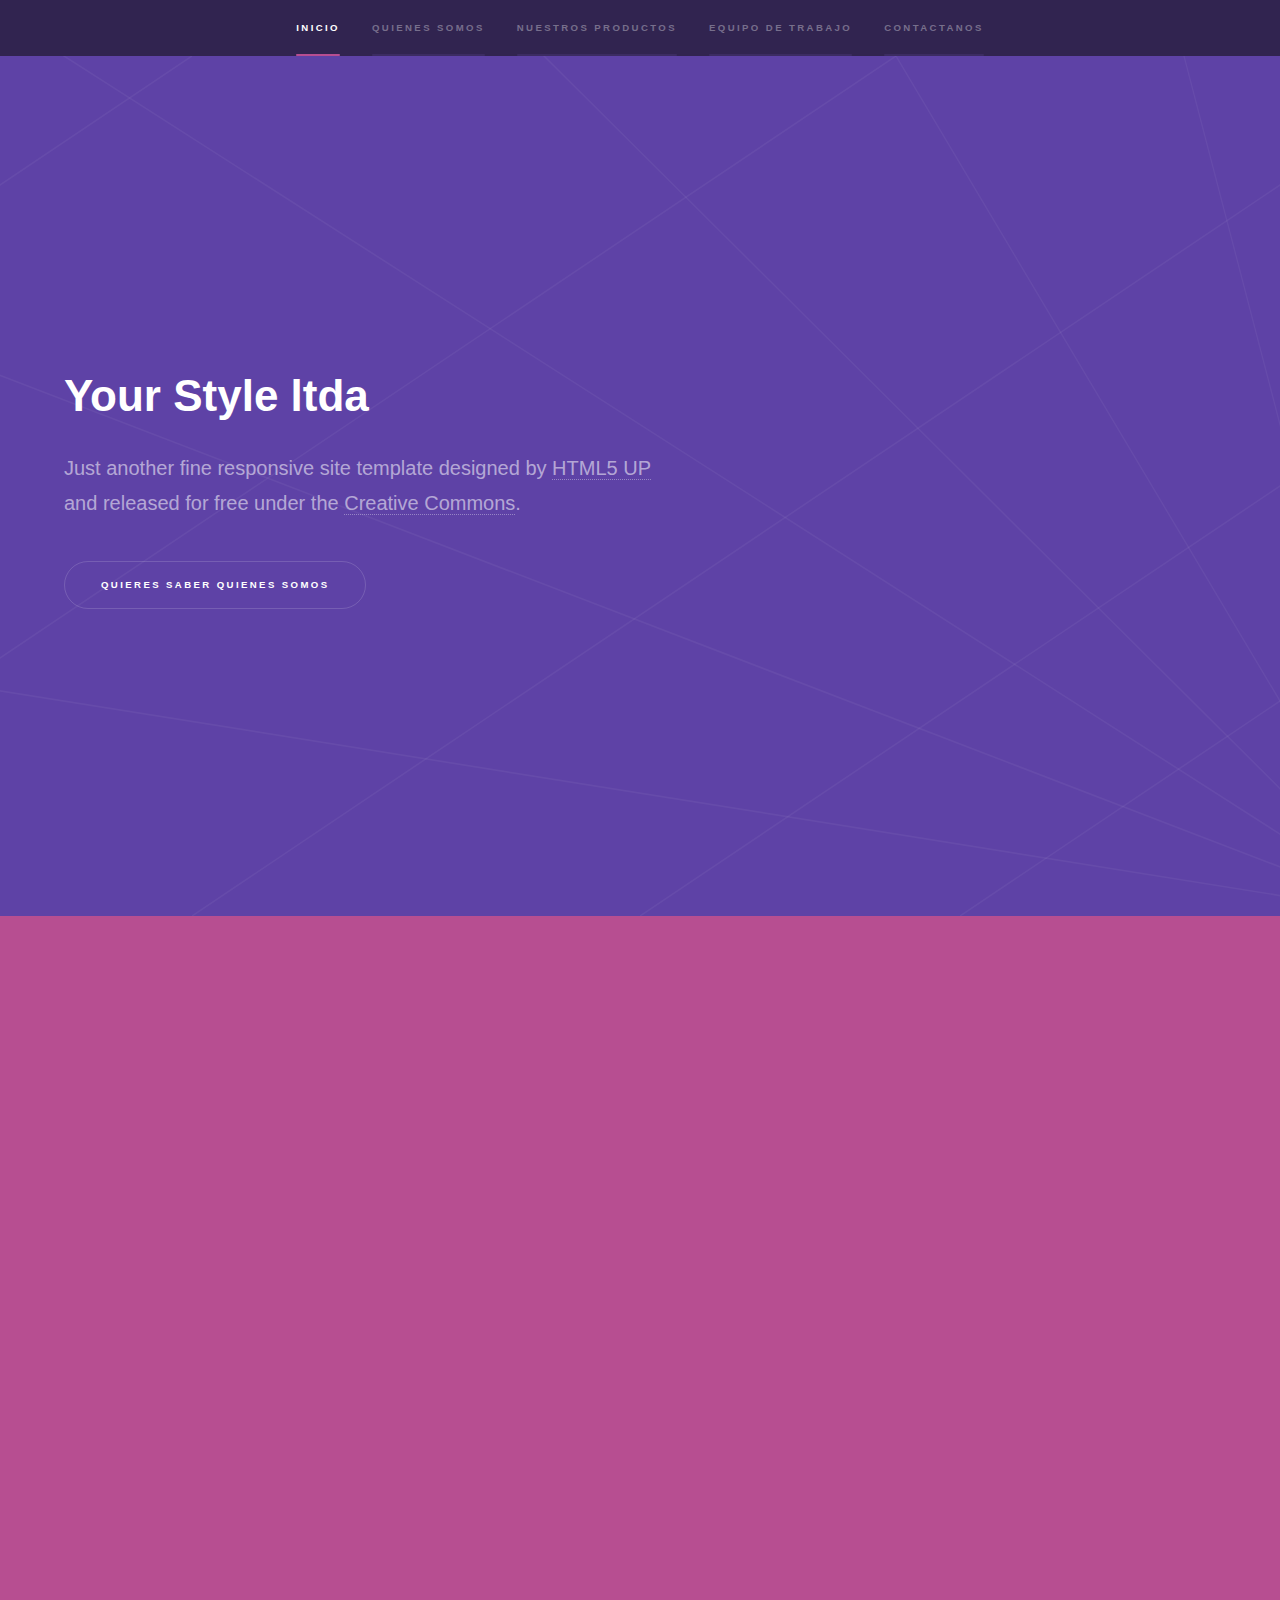
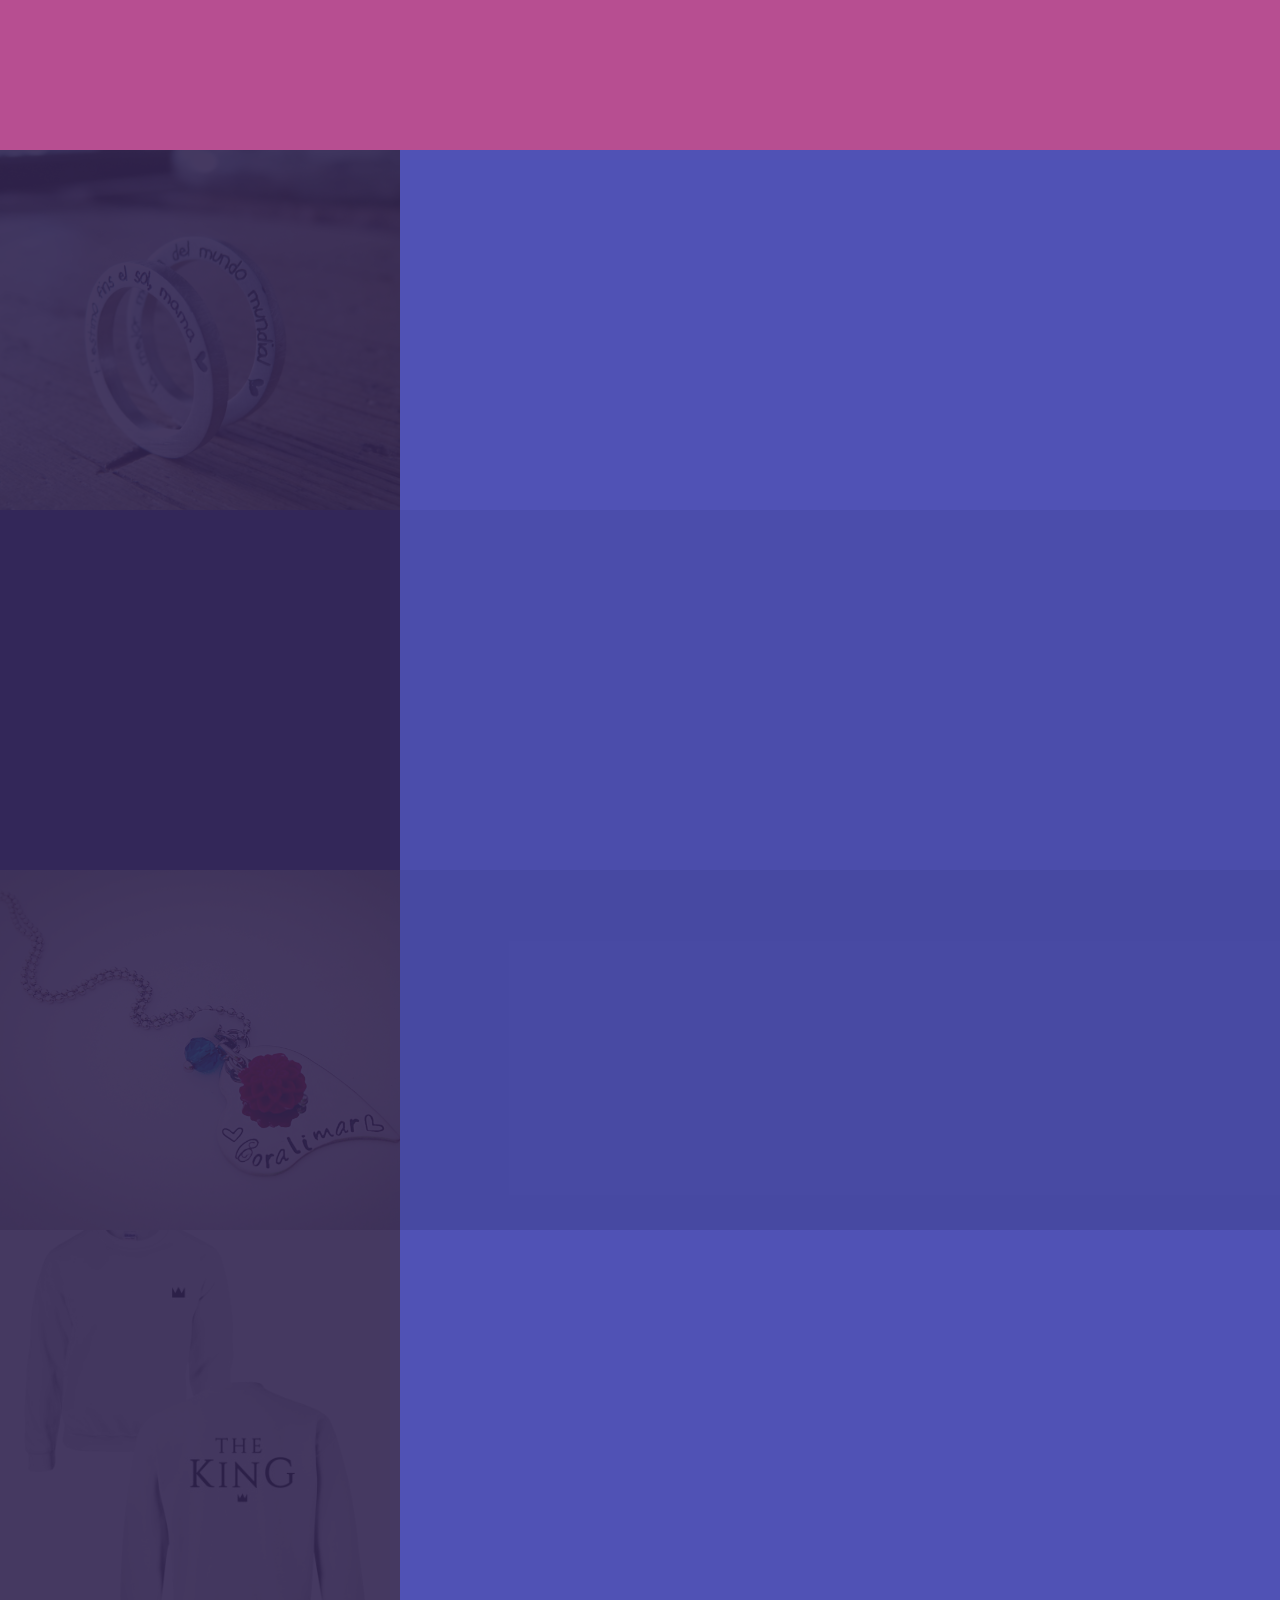
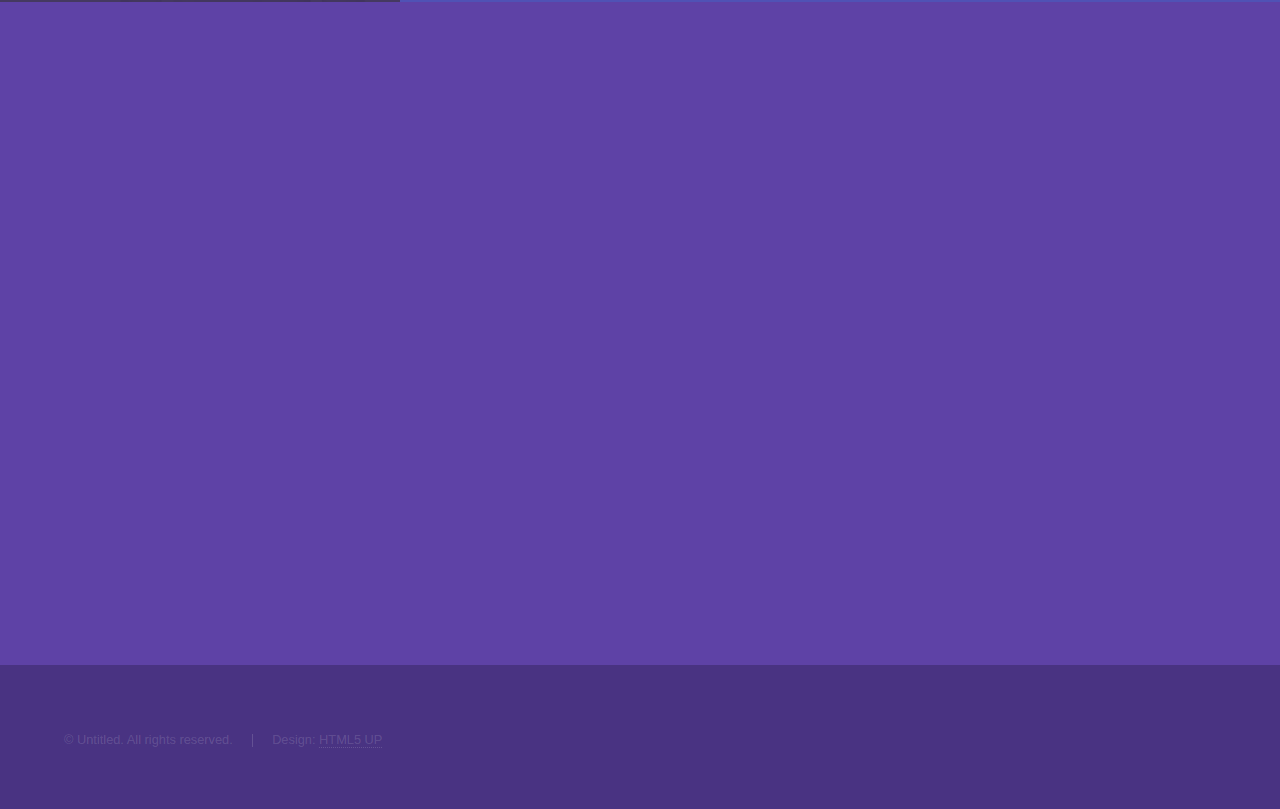
==== inicio.html @ 61d9deb6 "inicio felipe se creo un inicio diferente, para hacer pruebas de la pagina" ====
<!DOCTYPE HTML>
<html>
	<head>
		<title>Your Style ltda</title>
		<meta charset="utf-8" />
		<meta name="viewport" content="width=device-width, initial-scale=1, user-scalable=no" />
		<link rel="stylesheet" href="assets/css/main.css" />
		<link rel="stylesheet" href="assets/css/style.css" />
		<noscript><link rel="stylesheet" href="assets/css/noscript.css" /></noscript>
		
	</head>
	<body class="is-preload">

		<!-- Sidebar -->
			<section id="sidebar">
				<div class="inner">
					<nav>
						<ul>
							<li><a href="#intro">Inicio</a></li>
							<li><a href="#quienesSomos">Quienes Somos</a></li>
							<li><a href="#nuestrosProductos">Nuestros Productos</a></li>
							<li><a href="#three">Equipo de Trabajo</a></li>
							<li><a href="#four">Contactanos</a></li>
						</ul>
					</nav>
				</div>
			</section>

		<!-- Wrapper -->
			<div id="wrapper">

				<!-- Intro -->
					<section id="intro" class="wrapper style1 fullscreen fade-up">
						<div class="inner">
							<h1>Your Style ltda</h1>
							<p>Just another fine responsive site template designed by <a href="http://html5up.net">HTML5 UP</a><br />
							and released for free under the <a href="http://html5up.net/license">Creative Commons</a>.</p>
							<ul class="actions">
								<li><a href="#quienesSomos" class="button scrolly">Quieres Saber Quienes Somos</a></li>
							</ul>
						</div>
					</section>

				<!-- quienes somos -->
					<section id="quienesSomos" class="wrapper style3 fade-up">
						<div class="inner azul">
							<h2 class="titulo">Quienes Somos</h2>
							<p>Somos una empresa colombiana, que se encarga de personalizar todo tipo de accesorios y prendas, que permitan satisfacer las necesidades de cada uno de nuestros clientes, de tal forma que podamos brindar alegria a traves de nuestras mejoras, ayudando a cada uno de nuestros clientes, asesorandolos de tal forma que puedan hacer realidad cada idea que tengan, con respecto a la personalización de sus accesorios.</p>
							<div class="cuadro">
								<section>
									<span class="icon major fa-ravelry"></span>
									<h3 class="titulo">Nuestro Objetivo</h3>
									<p>Como objetivo, en Your Style queremos complacer el gusto de los clientes con accesorios y prendas innovadoras de buena calidad,  que satisfagan las expectativas y que ello contribuya al diseño del desarrollo y producción de un plan estratégico de la empresa.</p>
								</section>
							</div>

							<div class="features">
								<section>
									<span class="icon major fa-hand-paper-o"></span>
									<h3 class="titulo">Nos Comprometemos</h3>
									<ul style="font-size: 14px">
										<li>Innovar cada accesorio y prenda teniendo en cuenta la opinión y el gusto de cada uno de los clientes</li>
										<li>Satisfacer a los clientes con los elementos que se utilizaran en la elaboración de cada accesorio y prenda en los cuales se tendrá en cuenta su estilo, material.</li>
									</ul>
								</section>
								<section>
									<span class="icon major fa-eye"></span>
									<h3 class="titulo">Nuestra Visión</h3>
									<ul style="font-size: 14px">
										<li>Expandirnos y aumentar las ventas por medio de internet a todas partes del mundo y lograr ser reconocidos</li>
										<li>Seguir aprendiendo nuevas formas de llevar a cabo nuestra misión, para de esta manera poder satisfacer cada gusto y necesidad que tengan nuestros clientes.</li>
									</ul>
								</section>
							</div>
							<a href="#nuestrosProductos" class=" boton scrolly"><span class="text-boton">Nuestros Productos</span></a>
						</div>
					</section>

				<!-- nuestros productos -->
					<section id="nuestrosProductos" class="wrapper style2 spotlights">
						<section>
							<a href="#" class="image"><img src="images/anillo.jpg" alt="" data-position="center center" /></a>
							<div class="content">
								<div class="inner">
									<h2>Anillos</h2>
									<p>La empresa personalizara anillos en acero los cuales llevaran grabado lo que el cliente desee como: (fechas, nombres, iniciales y frases) tendrán un precio cómodo para los clientes.</p>
									<ul class="actions">
										<a href="#venderProductos" class="boton" rel="modal:open"><span class="text-boton">Comprar</span></a>
									</ul>
								</div>
							</div>
						</section>
						<section>
							<a href="#" class="image"><img src="images/pulsera.jpg" alt="" data-position="top center" /></a>
							<div class="content">
								<div class="inner">
									<h2>Pulseras</h2>
									<p>La empresa se encargara de elaborar y personalizar pulseras con materiales artesanales o hechos con hilos, fibras textiles, metales, silicona y de gomas.</p>
									<a href="#" class="boton"><span class="text-boton">Comprar</span></a>
								</div>
							</div>
						</section>
						<section>
							<a href="#" class="image"><img src="images/collar.jpg" alt="" data-position="25% 25%" /></a>
							<div class="content">
								<div class="inner">
									<h2>Collares</h2>
									<p>Se ofrecerá collares tipo artesanal hechos con hilos, argollas, broches, piedras, perlas y detalles metálicos. Cada uno de estos será personalizado y elaborado con  los materiales y diseños los cuales serán escogidos por nuestro cliente.</p>
									<a href="#" class="boton"><span class="text-boton">Comprar</span></a>
								</div>
							</div>
						</section>
						<section>
							<a href="#" class="image"><img src="images/camisas.jpg" alt="" data-position="25% 25%" /></a>
							<div class="content">
								<div class="inner">
									<h2>Camisas y Gorras</h2>
									<p>Camisas y gorras estampadas de todo tipo, el precio variará según la complejidad del estampado que se requiera y el tipo de tela escogido por el cliente, también llevaran detalles como lentejuelas, piedrillas, tela de terciopelo, plumas, esto dará un aspecto de alto relieve pero cada uno de estos detalles serán escogidos por los clientes teniendo en cuenta sus gustos y exigencias.</p>
									<a href="#" class="boton"><span class="text-boton">Comprar</span></a>
								</div>
							</div>
						</section>
					</section>

				<!-- cuatro -->
					<section id="four" class="wrapper style1 fade-up">
						<div class="inner">
							<h2>Get in touch</h2>
							<p>Phasellus convallis elit id ullamcorper pulvinar. Duis aliquam turpis mauris, eu ultricies erat malesuada quis. Aliquam dapibus, lacus eget hendrerit bibendum, urna est aliquam sem, sit amet imperdiet est velit quis lorem.</p>
							<div class="split style1">
								<section>
									<form method="post" action="#">
										<div class="fields">
											<div class="field half">
												<label for="name">Name</label>
												<input type="text" name="name" id="name" />
											</div>
											<div class="field half">
												<label for="email">Email</label>
												<input type="text" name="email" id="email" />
											</div>
											<div class="field">
												<label for="message">Message</label>
												<textarea name="message" id="message" rows="5"></textarea>
											</div>
										</div>
										<ul class="actions">
											<li><a href="" class="button submit">Send Message</a></li>
										</ul>
									</form>
								</section>
								<section>
									<ul class="contact">
										<li>
											<h3>Address</h3>
											<span>12345 Somewhere Road #654<br />
											Nashville, TN 00000-0000<br />
											USA</span>
										</li>
										<li>
											<h3>Email</h3>
											<a href="#">user@untitled.tld</a>
										</li>
										<li>
											<h3>Phone</h3>
											<span>(000) 000-0000</span>
										</li>
										<li>
											<h3>Social</h3>
											<ul class="icons">
												<li><a href="#" class="fa-twitter"><span class="label">Twitter</span></a></li>
												<li><a href="#" class="fa-facebook"><span class="label">Facebook</span></a></li>
												<li><a href="#" class="fa-github"><span class="label">GitHub</span></a></li>
												<li><a href="#" class="fa-instagram"><span class="label">Instagram</span></a></li>
												<li><a href="#" class="fa-linkedin"><span class="label">LinkedIn</span></a></li>
											</ul>
										</li>
									</ul>
								</section>
							</div>
						</div>
					</section>

			</div>

		<!-- Footer -->
			<footer id="footer" class="wrapper style1-alt">
				<div class="inner">
					<ul class="menu">
						<li>&copy; Untitled. All rights reserved.</li><li>Design: <a href="http://html5up.net">HTML5 UP</a></li>
					</ul>
				</div>
			</footer>

		<!-- Scripts -->
			<script src="assets/js/jquery.min.js"></script>
			<script src="assets/js/jquery.scrollex.min.js"></script>
			<script src="assets/js/jquery.scrolly.min.js"></script>
			<script src="assets/js/browser.min.js"></script>
			<script src="assets/js/breakpoints.min.js"></script>
			<script src="assets/js/util.js"></script>
			<script src="assets/js/main.js"></script>

	</body>
</html>
---- assets/css/main.css ----
@import url(font-awesome.min.css);

/*
	Hyperspace by HTML5 UP
	html5up.net | @ajlkn
	Free for personal and commercial use under the CCA 3.0 license (html5up.net/license)
*/

html, body, div, span, applet, object,
iframe, h1, h2, h3, h4, h5, h6, p, blockquote,
pre, a, abbr, acronym, address, big, cite,
code, del, dfn, em, img, ins, kbd, q, s, samp,
small, strike, strong, sub, sup, tt, var, b,
u, i, center, dl, dt, dd, ol, ul, li, fieldset,
form, label, legend, table, caption, tbody,
tfoot, thead, tr, th, td, article, aside,
canvas, details, embed, figure, figcaption,
footer, header, hgroup, menu, nav, output, ruby,
section, summary, time, mark, audio, video {
	margin: 0;
	padding: 0;
	border: 0;
	font-size: 100%;
	font: inherit;
	vertical-align: baseline;}

article, aside, details, figcaption, figure,
footer, header, hgroup, menu, nav, section {
	display: block;}

body {
	line-height: 1;
}

ol, ul {
	list-style: none;
}

blockquote, q {
	quotes: none;
}

	blockquote:before, blockquote:after, q:before, q:after {
		content: '';
		content: none;
	}

table {
	border-collapse: collapse;
	border-spacing: 0;
}

body {
	-webkit-text-size-adjust: none;
}

mark {
	background-color: transparent;
	color: inherit;
}

input::-moz-focus-inner {
	border: 0;
	padding: 0;
}

input, select, textarea {
	-moz-appearance: none;
	-webkit-appearance: none;
	-ms-appearance: none;
	appearance: none;
}

/* Basic */

	@-ms-viewport {
		width: device-width;
	}

	body {
		-ms-overflow-style: scrollbar;
	}

	@media screen and (max-width: 480px) {

		html, body {
			min-width: 320px;
		}

	}

	html {
		box-sizing: border-box;
	}

	*, *:before, *:after {
		box-sizing: inherit;
	}

	body {
		background: #312450;
	}

		body.is-preload *, body.is-preload *:before, body.is-preload *:after {
			-moz-animation: none !important;
			-webkit-animation: none !important;
			-ms-animation: none !important;
			animation: none !important;
			-moz-transition: none !important;
			-webkit-transition: none !important;
			-ms-transition: none !important;
			transition: none !important;
		}

/* Type */

	body, input, select, textarea {
		color: rgba(255, 255, 255, 0.55);
		font-family: Arial, Helvetica, sans-serif;
		font-size: 16.5pt;
		font-weight: normal;
		line-height: 1.75;
	}

		@media screen and (max-width: 1680px) {

			body, input, select, textarea {
				font-size: 13pt;
			}

		}

		@media screen and (max-width: 1280px) {

			body, input, select, textarea {
				font-size: 12pt;
			}

		}

		@media screen and (max-width: 360px) {

			body, input, select, textarea {
				font-size: 11pt;
			}

		}

	a {
		-moz-transition: color 0.2s ease, border-bottom-color 0.2s ease;
		-webkit-transition: color 0.2s ease, border-bottom-color 0.2s ease;
		-ms-transition: color 0.2s ease, border-bottom-color 0.2s ease;
		transition: color 0.2s ease, border-bottom-color 0.2s ease;
		border-bottom: dotted 1px rgba(255, 255, 255, 0.35);
		color: inherit;
		text-decoration: none;
	}

		a:hover {
			border-bottom-color: transparent;
			color: #ffffff;
		}

	strong, b {
		color: #ffffff;
		font-weight: bold;
	}

	em, i {
		font-style: italic;
	}

	p {
		margin: 0 0 2em 0;
	}

	h1, h2, h3, h4, h5, h6 {
		color: #ffffff;
		font-weight: bold;
		line-height: 1.5;
		margin: 0 0 0.5em 0;
	}

		h1 a, h2 a, h3 a, h4 a, h5 a, h6 a {
			color: inherit;
			text-decoration: none;
		}

	h1 {
		font-size: 2.75em;
	}

		h1.major {
			margin: 0 0 1.3em 0;
			position: relative;
			padding-bottom: 0.35em;
		}

			h1.major:after {
				background-image: -moz-linear-gradient(to right, #5e42a6, #b74e91);
				background-image: -webkit-linear-gradient(to right, #5e42a6, #b74e91);
				background-image: -ms-linear-gradient(to right, #5e42a6, #b74e91);
				background-image: linear-gradient(to right, #5e42a6, #b74e91);
				-moz-transition: max-width 0.2s ease;
				-webkit-transition: max-width 0.2s ease;
				-ms-transition: max-width 0.2s ease;
				transition: max-width 0.2s ease;
				border-radius: 0.2em;
				bottom: 0;
				content: '';
				height: 0.05em;
				position: absolute;
				right: 0;
				width: 100%;
			}

	h2 {
		font-size: 1.75em;
	}

	h3 {
		font-size: 1.1em;
	}

	h4 {
		font-size: 1em;
	}

	h5 {
		font-size: 0.8em;
	}

	h6 {
		font-size: 0.6em;
	}

	@media screen and (max-width: 736px) {

		h1 {
			font-size: 2em;
		}

		h2 {
			font-size: 1.25em;
		}

		h3 {
			font-size: 1em;
		}

		h4 {
			font-size: 0.8em;
		}

		h5 {
			font-size: 0.6em;
		}

		h6 {
			font-size: 0.6em;
		}

	}

	sub {
		font-size: 0.8em;
		position: relative;
		top: 0.5em;
	}

	sup {
		font-size: 0.8em;
		position: relative;
		top: -0.5em;
	}

	blockquote {
		border-left: solid 4px rgba(255, 255, 255, 0.15);
		font-style: italic;
		margin: 0 0 2em 0;
		padding: 0.5em 0 0.5em 2em;
	}

	code {
		background: rgba(255, 255, 255, 0.05);
		border-radius: 0.25em;
		border: solid 1px rgba(255, 255, 255, 0.15);
		font-family: "Courier New", monospace;
		font-size: 0.9em;
		margin: 0 0.25em;
		padding: 0.25em 0.65em;
	}

	pre {
		-webkit-overflow-scrolling: touch;
		font-family: "Courier New", monospace;
		font-size: 0.9em;
		margin: 0 0 2em 0;
	}

		pre code {
			display: block;
			line-height: 1.75em;
			padding: 1em 1.5em;
			overflow-x: auto;
		}

	hr {
		border: 0;
		border-bottom: solid 1px rgba(255, 255, 255, 0.15);
		margin: 2em 0;
	}

		hr.major {
			margin: 3em 0;
		}

	.align-left {
		text-align: left;
	}

	.align-center {
		text-align: center;
	}

	.align-right {
		text-align: right;
	}

/* Row */

	.row {
		display: flex;
		flex-wrap: wrap;
		box-sizing: border-box;
		align-items: stretch;
	}

		.row > * {
			box-sizing: border-box;
		}

		.row.gtr-uniform > * > :last-child {
			margin-bottom: 0;
		}

		.row.aln-left {
			justify-content: flex-start;
		}

		.row.aln-center {
			justify-content: center;
		}

		.row.aln-right {
			justify-content: flex-end;
		}

		.row.aln-top {
			align-items: flex-start;
		}

		.row.aln-middle {
			align-items: center;
		}

		.row.aln-bottom {
			align-items: flex-end;
		}

		.row > .imp {
			order: -1;
		}

		.row > .col-1 {
			width: 8.3333333333%;
		}

		.row > .off-1 {
			margin-left: 8.3333333333%;
		}

		.row > .col-2 {
			width: 16.6666666667%;
		}

		.row > .off-2 {
			margin-left: 16.6666666667%;
		}

		.row > .col-3 {
			width: 25%;
		}

		.row > .off-3 {
			margin-left: 25%;
		}

		.row > .col-4 {
			width: 33.3333333333%;
		}

		.row > .off-4 {
			margin-left: 33.3333333333%;
		}

		.row > .col-5 {
			width: 41.6666666667%;
		}

		.row > .off-5 {
			margin-left: 41.6666666667%;
		}

		.row > .col-6 {
			width: 50%;
		}

		.row > .off-6 {
			margin-left: 50%;
		}

		.row > .col-7 {
			width: 58.3333333333%;
		}

		.row > .off-7 {
			margin-left: 58.3333333333%;
		}

		.row > .col-8 {
			width: 66.6666666667%;
		}

		.row > .off-8 {
			margin-left: 66.6666666667%;
		}

		.row > .col-9 {
			width: 75%;
		}

		.row > .off-9 {
			margin-left: 75%;
		}

		.row > .col-10 {
			width: 83.3333333333%;
		}

		.row > .off-10 {
			margin-left: 83.3333333333%;
		}

		.row > .col-11 {
			width: 91.6666666667%;
		}

		.row > .off-11 {
			margin-left: 91.6666666667%;
		}

		.row > .col-12 {
			width: 100%;
		}

		.row > .off-12 {
			margin-left: 100%;
		}

		.row.gtr-0 {
			margin-top: 0;
			margin-left: 0em;
		}

			.row.gtr-0 > * {
				padding: 0 0 0 0em;
			}

			.row.gtr-0.gtr-uniform {
				margin-top: 0em;
			}

				.row.gtr-0.gtr-uniform > * {
					padding-top: 0em;
				}

		.row.gtr-25 {
			margin-top: 0;
			margin-left: -0.375em;
		}

			.row.gtr-25 > * {
				padding: 0 0 0 0.375em;
			}

			.row.gtr-25.gtr-uniform {
				margin-top: -0.375em;
			}

				.row.gtr-25.gtr-uniform > * {
					padding-top: 0.375em;
				}

		.row.gtr-50 {
			margin-top: 0;
			margin-left: -0.75em;
		}

			.row.gtr-50 > * {
				padding: 0 0 0 0.75em;
			}

			.row.gtr-50.gtr-uniform {
				margin-top: -0.75em;
			}

				.row.gtr-50.gtr-uniform > * {
					padding-top: 0.75em;
				}

		.row {
			margin-top: 0;
			margin-left: -1.5em;
		}

			.row > * {
				padding: 0 0 0 1.5em;
			}

			.row.gtr-uniform {
				margin-top: -1.5em;
			}

				.row.gtr-uniform > * {
					padding-top: 1.5em;
				}

		.row.gtr-150 {
			margin-top: 0;
			margin-left: -2.25em;
		}

			.row.gtr-150 > * {
				padding: 0 0 0 2.25em;
			}

			.row.gtr-150.gtr-uniform {
				margin-top: -2.25em;
			}

				.row.gtr-150.gtr-uniform > * {
					padding-top: 2.25em;
				}

		.row.gtr-200 {
			margin-top: 0;
			margin-left: -3em;
		}

			.row.gtr-200 > * {
				padding: 0 0 0 3em;
			}

			.row.gtr-200.gtr-uniform {
				margin-top: -3em;
			}

				.row.gtr-200.gtr-uniform > * {
					padding-top: 3em;
				}

		@media screen and (max-width: 1680px) {

			.row {
				display: flex;
				flex-wrap: wrap;
				box-sizing: border-box;
				align-items: stretch;
			}

				.row > * {
					box-sizing: border-box;
				}

				.row.gtr-uniform > * > :last-child {
					margin-bottom: 0;
				}

				.row.aln-left {
					justify-content: flex-start;
				}

				.row.aln-center {
					justify-content: center;
				}

				.row.aln-right {
					justify-content: flex-end;
				}

				.row.aln-top {
					align-items: flex-start;
				}

				.row.aln-middle {
					align-items: center;
				}

				.row.aln-bottom {
					align-items: flex-end;
				}

				.row > .imp-xlarge {
					order: -1;
				}

				.row > .col-1-xlarge {
					width: 8.3333333333%;
				}

				.row > .off-1-xlarge {
					margin-left: 8.3333333333%;
				}

				.row > .col-2-xlarge {
					width: 16.6666666667%;
				}

				.row > .off-2-xlarge {
					margin-left: 16.6666666667%;
				}

				.row > .col-3-xlarge {
					width: 25%;
				}

				.row > .off-3-xlarge {
					margin-left: 25%;
				}

				.row > .col-4-xlarge {
					width: 33.3333333333%;
				}

				.row > .off-4-xlarge {
					margin-left: 33.3333333333%;
				}

				.row > .col-5-xlarge {
					width: 41.6666666667%;
				}

				.row > .off-5-xlarge {
					margin-left: 41.6666666667%;
				}

				.row > .col-6-xlarge {
					width: 50%;
				}

				.row > .off-6-xlarge {
					margin-left: 50%;
				}

				.row > .col-7-xlarge {
					width: 58.3333333333%;
				}

				.row > .off-7-xlarge {
					margin-left: 58.3333333333%;
				}

				.row > .col-8-xlarge {
					width: 66.6666666667%;
				}

				.row > .off-8-xlarge {
					margin-left: 66.6666666667%;
				}

				.row > .col-9-xlarge {
					width: 75%;
				}

				.row > .off-9-xlarge {
					margin-left: 75%;
				}

				.row > .col-10-xlarge {
					width: 83.3333333333%;
				}

				.row > .off-10-xlarge {
					margin-left: 83.3333333333%;
				}

				.row > .col-11-xlarge {
					width: 91.6666666667%;
				}

				.row > .off-11-xlarge {
					margin-left: 91.6666666667%;
				}

				.row > .col-12-xlarge {
					width: 100%;
				}

				.row > .off-12-xlarge {
					margin-left: 100%;
				}

				.row.gtr-0 {
					margin-top: 0;
					margin-left: 0em;
				}

					.row.gtr-0 > * {
						padding: 0 0 0 0em;
					}

					.row.gtr-0.gtr-uniform {
						margin-top: 0em;
					}

						.row.gtr-0.gtr-uniform > * {
							padding-top: 0em;
						}

				.row.gtr-25 {
					margin-top: 0;
					margin-left: -0.375em;
				}

					.row.gtr-25 > * {
						padding: 0 0 0 0.375em;
					}

					.row.gtr-25.gtr-uniform {
						margin-top: -0.375em;
					}

						.row.gtr-25.gtr-uniform > * {
							padding-top: 0.375em;
						}

				.row.gtr-50 {
					margin-top: 0;
					margin-left: -0.75em;
				}

					.row.gtr-50 > * {
						padding: 0 0 0 0.75em;
					}

					.row.gtr-50.gtr-uniform {
						margin-top: -0.75em;
					}

						.row.gtr-50.gtr-uniform > * {
							padding-top: 0.75em;
						}

				.row {
					margin-top: 0;
					margin-left: -1.5em;
				}

					.row > * {
						padding: 0 0 0 1.5em;
					}

					.row.gtr-uniform {
						margin-top: -1.5em;
					}

						.row.gtr-uniform > * {
							padding-top: 1.5em;
						}

				.row.gtr-150 {
					margin-top: 0;
					margin-left: -2.25em;
				}

					.row.gtr-150 > * {
						padding: 0 0 0 2.25em;
					}

					.row.gtr-150.gtr-uniform {
						margin-top: -2.25em;
					}

						.row.gtr-150.gtr-uniform > * {
							padding-top: 2.25em;
						}

				.row.gtr-200 {
					margin-top: 0;
					margin-left: -3em;
				}

					.row.gtr-200 > * {
						padding: 0 0 0 3em;
					}

					.row.gtr-200.gtr-uniform {
						margin-top: -3em;
					}

						.row.gtr-200.gtr-uniform > * {
							padding-top: 3em;
						}

		}

		@media screen and (max-width: 1280px) {

			.row {
				display: flex;
				flex-wrap: wrap;
				box-sizing: border-box;
				align-items: stretch;
			}

				.row > * {
					box-sizing: border-box;
				}

				.row.gtr-uniform > * > :last-child {
					margin-bottom: 0;
				}

				.row.aln-left {
					justify-content: flex-start;
				}

				.row.aln-center {
					justify-content: center;
				}

				.row.aln-right {
					justify-content: flex-end;
				}

				.row.aln-top {
					align-items: flex-start;
				}

				.row.aln-middle {
					align-items: center;
				}

				.row.aln-bottom {
					align-items: flex-end;
				}

				.row > .imp-large {
					order: -1;
				}

				.row > .col-1-large {
					width: 8.3333333333%;
				}

				.row > .off-1-large {
					margin-left: 8.3333333333%;
				}

				.row > .col-2-large {
					width: 16.6666666667%;
				}

				.row > .off-2-large {
					margin-left: 16.6666666667%;
				}

				.row > .col-3-large {
					width: 25%;
				}

				.row > .off-3-large {
					margin-left: 25%;
				}

				.row > .col-4-large {
					width: 33.3333333333%;
				}

				.row > .off-4-large {
					margin-left: 33.3333333333%;
				}

				.row > .col-5-large {
					width: 41.6666666667%;
				}

				.row > .off-5-large {
					margin-left: 41.6666666667%;
				}

				.row > .col-6-large {
					width: 50%;
				}

				.row > .off-6-large {
					margin-left: 50%;
				}

				.row > .col-7-large {
					width: 58.3333333333%;
				}

				.row > .off-7-large {
					margin-left: 58.3333333333%;
				}

				.row > .col-8-large {
					width: 66.6666666667%;
				}

				.row > .off-8-large {
					margin-left: 66.6666666667%;
				}

				.row > .col-9-large {
					width: 75%;
				}

				.row > .off-9-large {
					margin-left: 75%;
				}

				.row > .col-10-large {
					width: 83.3333333333%;
				}

				.row > .off-10-large {
					margin-left: 83.3333333333%;
				}

				.row > .col-11-large {
					width: 91.6666666667%;
				}

				.row > .off-11-large {
					margin-left: 91.6666666667%;
				}

				.row > .col-12-large {
					width: 100%;
				}

				.row > .off-12-large {
					margin-left: 100%;
				}

				.row.gtr-0 {
					margin-top: 0;
					margin-left: 0em;
				}

					.row.gtr-0 > * {
						padding: 0 0 0 0em;
					}

					.row.gtr-0.gtr-uniform {
						margin-top: 0em;
					}

						.row.gtr-0.gtr-uniform > * {
							padding-top: 0em;
						}

				.row.gtr-25 {
					margin-top: 0;
					margin-left: -0.375em;
				}

					.row.gtr-25 > * {
						padding: 0 0 0 0.375em;
					}

					.row.gtr-25.gtr-uniform {
						margin-top: -0.375em;
					}

						.row.gtr-25.gtr-uniform > * {
							padding-top: 0.375em;
						}

				.row.gtr-50 {
					margin-top: 0;
					margin-left: -0.75em;
				}

					.row.gtr-50 > * {
						padding: 0 0 0 0.75em;
					}

					.row.gtr-50.gtr-uniform {
						margin-top: -0.75em;
					}

						.row.gtr-50.gtr-uniform > * {
							padding-top: 0.75em;
						}

				.row {
					margin-top: 0;
					margin-left: -1.5em;
				}

					.row > * {
						padding: 0 0 0 1.5em;
					}

					.row.gtr-uniform {
						margin-top: -1.5em;
					}

						.row.gtr-uniform > * {
							padding-top: 1.5em;
						}

				.row.gtr-150 {
					margin-top: 0;
					margin-left: -2.25em;
				}

					.row.gtr-150 > * {
						padding: 0 0 0 2.25em;
					}

					.row.gtr-150.gtr-uniform {
						margin-top: -2.25em;
					}

						.row.gtr-150.gtr-uniform > * {
							padding-top: 2.25em;
						}

				.row.gtr-200 {
					margin-top: 0;
					margin-left: -3em;
				}

					.row.gtr-200 > * {
						padding: 0 0 0 3em;
					}

					.row.gtr-200.gtr-uniform {
						margin-top: -3em;
					}

						.row.gtr-200.gtr-uniform > * {
							padding-top: 3em;
						}

		}

		@media screen and (max-width: 980px) {

			.row {
				display: flex;
				flex-wrap: wrap;
				box-sizing: border-box;
				align-items: stretch;
			}

				.row > * {
					box-sizing: border-box;
				}

				.row.gtr-uniform > * > :last-child {
					margin-bottom: 0;
				}

				.row.aln-left {
					justify-content: flex-start;
				}

				.row.aln-center {
					justify-content: center;
				}

				.row.aln-right {
					justify-content: flex-end;
				}

				.row.aln-top {
					align-items: flex-start;
				}

				.row.aln-middle {
					align-items: center;
				}

				.row.aln-bottom {
					align-items: flex-end;
				}

				.row > .imp-medium {
					order: -1;
				}

				.row > .col-1-medium {
					width: 8.3333333333%;
				}

				.row > .off-1-medium {
					margin-left: 8.3333333333%;
				}

				.row > .col-2-medium {
					width: 16.6666666667%;
				}

				.row > .off-2-medium {
					margin-left: 16.6666666667%;
				}

				.row > .col-3-medium {
					width: 25%;
				}

				.row > .off-3-medium {
					margin-left: 25%;
				}

				.row > .col-4-medium {
					width: 33.3333333333%;
				}

				.row > .off-4-medium {
					margin-left: 33.3333333333%;
				}

				.row > .col-5-medium {
					width: 41.6666666667%;
				}

				.row > .off-5-medium {
					margin-left: 41.6666666667%;
				}

				.row > .col-6-medium {
					width: 50%;
				}

				.row > .off-6-medium {
					margin-left: 50%;
				}

				.row > .col-7-medium {
					width: 58.3333333333%;
				}

				.row > .off-7-medium {
					margin-left: 58.3333333333%;
				}

				.row > .col-8-medium {
					width: 66.6666666667%;
				}

				.row > .off-8-medium {
					margin-left: 66.6666666667%;
				}

				.row > .col-9-medium {
					width: 75%;
				}

				.row > .off-9-medium {
					margin-left: 75%;
				}

				.row > .col-10-medium {
					width: 83.3333333333%;
				}

				.row > .off-10-medium {
					margin-left: 83.3333333333%;
				}

				.row > .col-11-medium {
					width: 91.6666666667%;
				}

				.row > .off-11-medium {
					margin-left: 91.6666666667%;
				}

				.row > .col-12-medium {
					width: 100%;
				}

				.row > .off-12-medium {
					margin-left: 100%;
				}

				.row.gtr-0 {
					margin-top: 0;
					margin-left: 0em;
				}

					.row.gtr-0 > * {
						padding: 0 0 0 0em;
					}

					.row.gtr-0.gtr-uniform {
						margin-top: 0em;
					}

						.row.gtr-0.gtr-uniform > * {
							padding-top: 0em;
						}

				.row.gtr-25 {
					margin-top: 0;
					margin-left: -0.375em;
				}

					.row.gtr-25 > * {
						padding: 0 0 0 0.375em;
					}

					.row.gtr-25.gtr-uniform {
						margin-top: -0.375em;
					}

						.row.gtr-25.gtr-uniform > * {
							padding-top: 0.375em;
						}

				.row.gtr-50 {
					margin-top: 0;
					margin-left: -0.75em;
				}

					.row.gtr-50 > * {
						padding: 0 0 0 0.75em;
					}

					.row.gtr-50.gtr-uniform {
						margin-top: -0.75em;
					}

						.row.gtr-50.gtr-uniform > * {
							padding-top: 0.75em;
						}

				.row {
					margin-top: 0;
					margin-left: -1.5em;
				}

					.row > * {
						padding: 0 0 0 1.5em;
					}

					.row.gtr-uniform {
						margin-top: -1.5em;
					}

						.row.gtr-uniform > * {
							padding-top: 1.5em;
						}

				.row.gtr-150 {
					margin-top: 0;
					margin-left: -2.25em;
				}

					.row.gtr-150 > * {
						padding: 0 0 0 2.25em;
					}

					.row.gtr-150.gtr-uniform {
						margin-top: -2.25em;
					}

						.row.gtr-150.gtr-uniform > * {
							padding-top: 2.25em;
						}

				.row.gtr-200 {
					margin-top: 0;
					margin-left: -3em;
				}

					.row.gtr-200 > * {
						padding: 0 0 0 3em;
					}

					.row.gtr-200.gtr-uniform {
						margin-top: -3em;
					}

						.row.gtr-200.gtr-uniform > * {
							padding-top: 3em;
						}

		}

		@media screen and (max-width: 736px) {

			.row {
				display: flex;
				flex-wrap: wrap;
				box-sizing: border-box;
				align-items: stretch;
			}

				.row > * {
					box-sizing: border-box;
				}

				.row.gtr-uniform > * > :last-child {
					margin-bottom: 0;
				}

				.row.aln-left {
					justify-content: flex-start;
				}

				.row.aln-center {
					justify-content: center;
				}

				.row.aln-right {
					justify-content: flex-end;
				}

				.row.aln-top {
					align-items: flex-start;
				}

				.row.aln-middle {
					align-items: center;
				}

				.row.aln-bottom {
					align-items: flex-end;
				}

				.row > .imp-small {
					order: -1;
				}

				.row > .col-1-small {
					width: 8.3333333333%;
				}

				.row > .off-1-small {
					margin-left: 8.3333333333%;
				}

				.row > .col-2-small {
					width: 16.6666666667%;
				}

				.row > .off-2-small {
					margin-left: 16.6666666667%;
				}

				.row > .col-3-small {
					width: 25%;
				}

				.row > .off-3-small {
					margin-left: 25%;
				}

				.row > .col-4-small {
					width: 33.3333333333%;
				}

				.row > .off-4-small {
					margin-left: 33.3333333333%;
				}

				.row > .col-5-small {
					width: 41.6666666667%;
				}

				.row > .off-5-small {
					margin-left: 41.6666666667%;
				}

				.row > .col-6-small {
					width: 50%;
				}

				.row > .off-6-small {
					margin-left: 50%;
				}

				.row > .col-7-small {
					width: 58.3333333333%;
				}

				.row > .off-7-small {
					margin-left: 58.3333333333%;
				}

				.row > .col-8-small {
					width: 66.6666666667%;
				}

				.row > .off-8-small {
					margin-left: 66.6666666667%;
				}

				.row > .col-9-small {
					width: 75%;
				}

				.row > .off-9-small {
					margin-left: 75%;
				}

				.row > .col-10-small {
					width: 83.3333333333%;
				}

				.row > .off-10-small {
					margin-left: 83.3333333333%;
				}

				.row > .col-11-small {
					width: 91.6666666667%;
				}

				.row > .off-11-small {
					margin-left: 91.6666666667%;
				}

				.row > .col-12-small {
					width: 100%;
				}

				.row > .off-12-small {
					margin-left: 100%;
				}

				.row.gtr-0 {
					margin-top: 0;
					margin-left: 0em;
				}

					.row.gtr-0 > * {
						padding: 0 0 0 0em;
					}

					.row.gtr-0.gtr-uniform {
						margin-top: 0em;
					}

						.row.gtr-0.gtr-uniform > * {
							padding-top: 0em;
						}

				.row.gtr-25 {
					margin-top: 0;
					margin-left: -0.375em;
				}

					.row.gtr-25 > * {
						padding: 0 0 0 0.375em;
					}

					.row.gtr-25.gtr-uniform {
						margin-top: -0.375em;
					}

						.row.gtr-25.gtr-uniform > * {
							padding-top: 0.375em;
						}

				.row.gtr-50 {
					margin-top: 0;
					margin-left: -0.75em;
				}

					.row.gtr-50 > * {
						padding: 0 0 0 0.75em;
					}

					.row.gtr-50.gtr-uniform {
						margin-top: -0.75em;
					}

						.row.gtr-50.gtr-uniform > * {
							padding-top: 0.75em;
						}

				.row {
					margin-top: 0;
					margin-left: -1.5em;
				}

					.row > * {
						padding: 0 0 0 1.5em;
					}

					.row.gtr-uniform {
						margin-top: -1.5em;
					}

						.row.gtr-uniform > * {
							padding-top: 1.5em;
						}

				.row.gtr-150 {
					margin-top: 0;
					margin-left: -2.25em;
				}

					.row.gtr-150 > * {
						padding: 0 0 0 2.25em;
					}

					.row.gtr-150.gtr-uniform {
						margin-top: -2.25em;
					}

						.row.gtr-150.gtr-uniform > * {
							padding-top: 2.25em;
						}

				.row.gtr-200 {
					margin-top: 0;
					margin-left: -3em;
				}

					.row.gtr-200 > * {
						padding: 0 0 0 3em;
					}

					.row.gtr-200.gtr-uniform {
						margin-top: -3em;
					}

						.row.gtr-200.gtr-uniform > * {
							padding-top: 3em;
						}

		}

		@media screen and (max-width: 480px) {

			.row {
				display: flex;
				flex-wrap: wrap;
				box-sizing: border-box;
				align-items: stretch;
			}

				.row > * {
					box-sizing: border-box;
				}

				.row.gtr-uniform > * > :last-child {
					margin-bottom: 0;
				}

				.row.aln-left {
					justify-content: flex-start;
				}

				.row.aln-center {
					justify-content: center;
				}

				.row.aln-right {
					justify-content: flex-end;
				}

				.row.aln-top {
					align-items: flex-start;
				}

				.row.aln-middle {
					align-items: center;
				}

				.row.aln-bottom {
					align-items: flex-end;
				}

				.row > .imp-xsmall {
					order: -1;
				}

				.row > .col-1-xsmall {
					width: 8.3333333333%;
				}

				.row > .off-1-xsmall {
					margin-left: 8.3333333333%;
				}

				.row > .col-2-xsmall {
					width: 16.6666666667%;
				}

				.row > .off-2-xsmall {
					margin-left: 16.6666666667%;
				}

				.row > .col-3-xsmall {
					width: 25%;
				}

				.row > .off-3-xsmall {
					margin-left: 25%;
				}

				.row > .col-4-xsmall {
					width: 33.3333333333%;
				}

				.row > .off-4-xsmall {
					margin-left: 33.3333333333%;
				}

				.row > .col-5-xsmall {
					width: 41.6666666667%;
				}

				.row > .off-5-xsmall {
					margin-left: 41.6666666667%;
				}

				.row > .col-6-xsmall {
					width: 50%;
				}

				.row > .off-6-xsmall {
					margin-left: 50%;
				}

				.row > .col-7-xsmall {
					width: 58.3333333333%;
				}

				.row > .off-7-xsmall {
					margin-left: 58.3333333333%;
				}

				.row > .col-8-xsmall {
					width: 66.6666666667%;
				}

				.row > .off-8-xsmall {
					margin-left: 66.6666666667%;
				}

				.row > .col-9-xsmall {
					width: 75%;
				}

				.row > .off-9-xsmall {
					margin-left: 75%;
				}

				.row > .col-10-xsmall {
					width: 83.3333333333%;
				}

				.row > .off-10-xsmall {
					margin-left: 83.3333333333%;
				}

				.row > .col-11-xsmall {
					width: 91.6666666667%;
				}

				.row > .off-11-xsmall {
					margin-left: 91.6666666667%;
				}

				.row > .col-12-xsmall {
					width: 100%;
				}

				.row > .off-12-xsmall {
					margin-left: 100%;
				}

				.row.gtr-0 {
					margin-top: 0;
					margin-left: 0em;
				}

					.row.gtr-0 > * {
						padding: 0 0 0 0em;
					}

					.row.gtr-0.gtr-uniform {
						margin-top: 0em;
					}

						.row.gtr-0.gtr-uniform > * {
							padding-top: 0em;
						}

				.row.gtr-25 {
					margin-top: 0;
					margin-left: -0.375em;
				}

					.row.gtr-25 > * {
						padding: 0 0 0 0.375em;
					}

					.row.gtr-25.gtr-uniform {
						margin-top: -0.375em;
					}

						.row.gtr-25.gtr-uniform > * {
							padding-top: 0.375em;
						}

				.row.gtr-50 {
					margin-top: 0;
					margin-left: -0.75em;
				}

					.row.gtr-50 > * {
						padding: 0 0 0 0.75em;
					}

					.row.gtr-50.gtr-uniform {
						margin-top: -0.75em;
					}

						.row.gtr-50.gtr-uniform > * {
							padding-top: 0.75em;
						}

				.row {
					margin-top: 0;
					margin-left: -1.5em;
				}

					.row > * {
						padding: 0 0 0 1.5em;
					}

					.row.gtr-uniform {
						margin-top: -1.5em;
					}

						.row.gtr-uniform > * {
							padding-top: 1.5em;
						}

				.row.gtr-150 {
					margin-top: 0;
					margin-left: -2.25em;
				}

					.row.gtr-150 > * {
						padding: 0 0 0 2.25em;
					}

					.row.gtr-150.gtr-uniform {
						margin-top: -2.25em;
					}

						.row.gtr-150.gtr-uniform > * {
							padding-top: 2.25em;
						}

				.row.gtr-200 {
					margin-top: 0;
					margin-left: -3em;
				}

					.row.gtr-200 > * {
						padding: 0 0 0 3em;
					}

					.row.gtr-200.gtr-uniform {
						margin-top: -3em;
					}

						.row.gtr-200.gtr-uniform > * {
							padding-top: 3em;
						}

		}

/* Box */

	.box {
		border-radius: 0.25em;
		border: solid 1px rgba(255, 255, 255, 0.15);
		margin-bottom: 2em;
		padding: 1.5em;
	}

		.box > :last-child,
		.box > :last-child > :last-child,
		.box > :last-child > :last-child > :last-child {
			margin-bottom: 0;
		}

		.box.alt {
			border: 0;
			border-radius: 0;
			padding: 0;
		}

/* Button */

	input[type="submit"],
	input[type="reset"],
	input[type="button"],
	button,
	.button {
		-moz-appearance: none;
		-webkit-appearance: none;
		-ms-appearance: none;
		appearance: none;
		-moz-transition: border-color 0.2s ease;
		-webkit-transition: border-color 0.2s ease;
		-ms-transition: border-color 0.2s ease;
		transition: border-color 0.2s ease;
		background-color: transparent;
		border: solid 1px !important;
		border-color: rgba(255, 255, 255, 0.15) !important;
		border-radius: 3em;
		color: #ffffff !important;
		cursor: pointer;
		display: inline-block;
		font-size: 0.6em;
		font-weight: bold;
		height: calc(4.75em + 2px);
		letter-spacing: 0.25em;
		line-height: 4.75em;
		outline: 0;
		padding: 0 3.75em;
		position: relative;
		text-align: center;
		text-decoration: none;
		text-transform: uppercase;
		white-space: nowrap;
	}

		input[type="submit"]:after,
		input[type="reset"]:after,
		input[type="button"]:after,
		button:after,
		.button:after {
			-moz-transform: scale(0.25);
			-webkit-transform: scale(0.25);
			-ms-transform: scale(0.25);
			transform: scale(0.25);
			pointer-events: none;
			-moz-transition: opacity 0.2s ease, -moz-transform 0.2s ease;
			-webkit-transition: opacity 0.2s ease, -webkit-transform 0.2s ease;
			-ms-transition: opacity 0.2s ease, -ms-transform 0.2s ease;
			transition: opacity 0.2s ease, transform 0.2s ease;
			background: #ffffff;
			border-radius: 3em;
			content: '';
			height: 100%;
			left: 0;
			opacity: 0;
			position: absolute;
			top: 0;
			width: 100%;
		}

		input[type="submit"].icon:before,
		input[type="reset"].icon:before,
		input[type="button"].icon:before,
		button.icon:before,
		.button.icon:before {
			margin-right: 0.75em;
		}

		input[type="submit"].fit,
		input[type="reset"].fit,
		input[type="button"].fit,
		button.fit,
		.button.fit {
			width: 100%;
		}

		input[type="submit"].small,
		input[type="reset"].small,
		input[type="button"].small,
		button.small,
		.button.small {
			font-size: 0.4em;
		}

		input[type="submit"].large,
		input[type="reset"].large,
		input[type="button"].large,
		button.large,
		.button.large {
			font-size: 0.8em;
		}

		input[type="submit"].primary,
		input[type="reset"].primary,
		input[type="button"].primary,
		button.primary,
		.button.primary {
			background-color: #ffffff;
			color: #312450 !important;
		}

			input[type="submit"].primary:after,
			input[type="reset"].primary:after,
			input[type="button"].primary:after,
			button.primary:after,
			.button.primary:after {
				display: none;
			}

		input[type="submit"].disabled, input[type="submit"]:disabled,
		input[type="reset"].disabled,
		input[type="reset"]:disabled,
		input[type="button"].disabled,
		input[type="button"]:disabled,
		button.disabled,
		button:disabled,
		.button.disabled,
		.button:disabled {
			cursor: default;
			opacity: 0.5;
			pointer-events: none;
		}

		input[type="submit"]:hover,
		input[type="reset"]:hover,
		input[type="button"]:hover,
		button:hover,
		.button:hover {
			border-color: rgba(255, 255, 255, 0.55) !important;
		}

			input[type="submit"]:hover:after,
			input[type="reset"]:hover:after,
			input[type="button"]:hover:after,
			button:hover:after,
			.button:hover:after {
				opacity: 0.05;
				-moz-transform: scale(1);
				-webkit-transform: scale(1);
				-ms-transform: scale(1);
				transform: scale(1);
			}

			input[type="submit"]:hover:active,
			input[type="reset"]:hover:active,
			input[type="button"]:hover:active,
			button:hover:active,
			.button:hover:active {
				border-color: #ffffff !important;
			}

				input[type="submit"]:hover:active:after,
				input[type="reset"]:hover:active:after,
				input[type="button"]:hover:active:after,
				button:hover:active:after,
				.button:hover:active:after {
					opacity: 0.1;
				}

/* Features */

	.features {
		display: -moz-flex;
		display: -webkit-flex;
		display: -ms-flex;
		display: flex;
		-moz-flex-wrap: wrap;
		-webkit-flex-wrap: wrap;
		-ms-flex-wrap: wrap;
		flex-wrap: wrap;
		border-radius: 0.25em;
		border: solid 1px rgba(255, 255, 255, 0.15);
		background: rgba(255, 255, 255, 0.05);
		margin: 0 0 2em 0;
	}

		.features section {
			padding: 3.5em 3em 1em 7em ;
			width: 50%;
			border-top: solid 1px rgba(255, 255, 255, 0.15);
			position: relative;
		}

			.features section:nth-child(-n + 2) {
				border-top-width: 0;
			}

			.features section:nth-child(2n) {
				border-left: solid 1px rgba(255, 255, 255, 0.15);
			}

			.features section .icon {
				-moz-transition: opacity 0.5s ease, -moz-transform 0.5s ease;
				-webkit-transition: opacity 0.5s ease, -webkit-transform 0.5s ease;
				-ms-transition: opacity 0.5s ease, -ms-transform 0.5s ease;
				transition: opacity 0.5s ease, transform 0.5s ease;
				-moz-transition-delay: 1s;
				-webkit-transition-delay: 1s;
				-ms-transition-delay: 1s;
				transition-delay: 1s;
				-moz-transform: scale(1);
				-webkit-transform: scale(1);
				-ms-transform: scale(1);
				transform: scale(1);
				position: absolute;
				left: 3em;
				top: 3em;
				opacity: 1;
			}

			.features section:nth-child(1) .icon {
				-moz-transition-delay: 0.15s;
				-webkit-transition-delay: 0.15s;
				-ms-transition-delay: 0.15s;
				transition-delay: 0.15s;
			}

			.features section:nth-child(2) .icon {
				-moz-transition-delay: 0.3s;
				-webkit-transition-delay: 0.3s;
				-ms-transition-delay: 0.3s;
				transition-delay: 0.3s;
			}

			.features section:nth-child(3) .icon {
				-moz-transition-delay: 0.45s;
				-webkit-transition-delay: 0.45s;
				-ms-transition-delay: 0.45s;
				transition-delay: 0.45s;
			}

			.features section:nth-child(4) .icon {
				-moz-transition-delay: 0.6s;
				-webkit-transition-delay: 0.6s;
				-ms-transition-delay: 0.6s;
				transition-delay: 0.6s;
			}

			.features section:nth-child(5) .icon {
				-moz-transition-delay: 0.75s;
				-webkit-transition-delay: 0.75s;
				-ms-transition-delay: 0.75s;
				transition-delay: 0.75s;
			}

			.features section:nth-child(6) .icon {
				-moz-transition-delay: 0.9s;
				-webkit-transition-delay: 0.9s;
				-ms-transition-delay: 0.9s;
				transition-delay: 0.9s;
			}

			.features section:nth-child(7) .icon {
				-moz-transition-delay: 1.05s;
				-webkit-transition-delay: 1.05s;
				-ms-transition-delay: 1.05s;
				transition-delay: 1.05s;
			}

			.features section:nth-child(8) .icon {
				-moz-transition-delay: 1.2s;
				-webkit-transition-delay: 1.2s;
				-ms-transition-delay: 1.2s;
				transition-delay: 1.2s;
			}

			.features section:nth-child(9) .icon {
				-moz-transition-delay: 1.35s;
				-webkit-transition-delay: 1.35s;
				-ms-transition-delay: 1.35s;
				transition-delay: 1.35s;
			}

			.features section:nth-child(10) .icon {
				-moz-transition-delay: 1.5s;
				-webkit-transition-delay: 1.5s;
				-ms-transition-delay: 1.5s;
				transition-delay: 1.5s;
			}

			.features section:nth-child(11) .icon {
				-moz-transition-delay: 1.65s;
				-webkit-transition-delay: 1.65s;
				-ms-transition-delay: 1.65s;
				transition-delay: 1.65s;
			}

			.features section:nth-child(12) .icon {
				-moz-transition-delay: 1.8s;
				-webkit-transition-delay: 1.8s;
				-ms-transition-delay: 1.8s;
				transition-delay: 1.8s;
			}

			.features section:nth-child(13) .icon {
				-moz-transition-delay: 1.95s;
				-webkit-transition-delay: 1.95s;
				-ms-transition-delay: 1.95s;
				transition-delay: 1.95s;
			}

			.features section:nth-child(14) .icon {
				-moz-transition-delay: 2.1s;
				-webkit-transition-delay: 2.1s;
				-ms-transition-delay: 2.1s;
				transition-delay: 2.1s;
			}

			.features section:nth-child(15) .icon {
				-moz-transition-delay: 2.25s;
				-webkit-transition-delay: 2.25s;
				-ms-transition-delay: 2.25s;
				transition-delay: 2.25s;
			}

			.features section:nth-child(16) .icon {
				-moz-transition-delay: 2.4s;
				-webkit-transition-delay: 2.4s;
				-ms-transition-delay: 2.4s;
				transition-delay: 2.4s;
			}

			.features section:nth-child(17) .icon {
				-moz-transition-delay: 2.55s;
				-webkit-transition-delay: 2.55s;
				-ms-transition-delay: 2.55s;
				transition-delay: 2.55s;
			}

			.features section:nth-child(18) .icon {
				-moz-transition-delay: 2.7s;
				-webkit-transition-delay: 2.7s;
				-ms-transition-delay: 2.7s;
				transition-delay: 2.7s;
			}

			.features section:nth-child(19) .icon {
				-moz-transition-delay: 2.85s;
				-webkit-transition-delay: 2.85s;
				-ms-transition-delay: 2.85s;
				transition-delay: 2.85s;
			}

			.features section:nth-child(20) .icon {
				-moz-transition-delay: 3s;
				-webkit-transition-delay: 3s;
				-ms-transition-delay: 3s;
				transition-delay: 3s;
			}

		.features.inactive section .icon {
			-moz-transform: scale(0.5);
			-webkit-transform: scale(0.5);
			-ms-transform: scale(0.5);
			transform: scale(0.5);
			opacity: 0;
		}

		@media screen and (max-width: 980px) {

			.features {
				display: block;
			}

				.features section {
					border-top-width: 1px !important;
					border-left-width: 0 !important;
					width: 100%;
				}

					.features section:first-child {
						border-top-width: 0 !important;
					}

		}

		@media screen and (max-width: 736px) {

			.features section {
				padding: 2.5em 1.5em 0.1em 5.5em ;
			}

				.features section .icon {
					left: 1.5em;
					top: 2em;
				}

		}

		@media screen and (max-width: 480px) {

			.features section {
				padding: 2em 1.5em 0.1em 1.5em ;
			}

				.features section .icon {
					left: 0;
					position: relative;
					top: 0;
				}

		}

/* Form */

	form {
		margin: 0 0 2em 0;
	}

		form > :last-child {
			margin-bottom: 0;
		}

		form > .fields {
			display: -moz-flex;
			display: -webkit-flex;
			display: -ms-flex;
			display: flex;
			-moz-flex-wrap: wrap;
			-webkit-flex-wrap: wrap;
			-ms-flex-wrap: wrap;
			flex-wrap: wrap;
			width: calc(100% + 3em);
			margin: -1.5em 0 2em -1.5em;
		}

			form > .fields > .field {
				-moz-flex-grow: 0;
				-webkit-flex-grow: 0;
				-ms-flex-grow: 0;
				flex-grow: 0;
				-moz-flex-shrink: 0;
				-webkit-flex-shrink: 0;
				-ms-flex-shrink: 0;
				flex-shrink: 0;
				padding: 1.5em 0 0 1.5em;
				width: calc(100% - 1.5em);
			}

				form > .fields > .field.half {
					width: calc(50% - 0.75em);
				}

				form > .fields > .field.third {
					width: calc(100%/3 - 0.5em);
				}

				form > .fields > .field.quarter {
					width: calc(25% - 0.375em);
				}

		@media screen and (max-width: 480px) {

			form > .fields {
				width: calc(100% + 3em);
				margin: -1.5em 0 2em -1.5em;
			}

				form > .fields > .field {
					padding: 1.5em 0 0 1.5em;
					width: calc(100% - 1.5em);
				}

					form > .fields > .field.half {
						width: calc(100% - 1.5em);
					}

					form > .fields > .field.third {
						width: calc(100% - 1.5em);
					}

					form > .fields > .field.quarter {
						width: calc(100% - 1.5em);
					}

		}

	label {
		color: #ffffff;
		font-weight: bold;
		line-height: 1.5;
		margin: 0 0 0.7em 0;
		display: block;
		font-size: 1.1em;
	}

	input[type="text"],
	input[type="password"],
	input[type="email"],
	input[type="tel"],
	select,
	textarea {
		-moz-appearance: none;
		-webkit-appearance: none;
		-ms-appearance: none;
		appearance: none;
		background: rgba(255, 255, 255, 0.05);
		border-radius: 0.25em;
		border: none;
		border: solid 1px rgba(255, 255, 255, 0.15);
		color: inherit;
		display: block;
		outline: 0;
		padding: 0 1em;
		text-decoration: none;
		width: 100%;
	}

		input[type="text"]:invalid,
		input[type="password"]:invalid,
		input[type="email"]:invalid,
		input[type="tel"]:invalid,
		select:invalid,
		textarea:invalid {
			box-shadow: none;
		}

		input[type="text"]:focus,
		input[type="password"]:focus,
		input[type="email"]:focus,
		input[type="tel"]:focus,
		select:focus,
		textarea:focus {
			border-color: #ffffff;
			box-shadow: 0 0 0 1px #ffffff;
		}

	select {
		background-image: url("data:image/svg+xml;charset=utf8,%3Csvg xmlns='http://www.w3.org/2000/svg' width='40' height='40' preserveAspectRatio='none' viewBox='0 0 40 40'%3E%3Cpath d='M9.4,12.3l10.4,10.4l10.4-10.4c0.2-0.2,0.5-0.4,0.9-0.4c0.3,0,0.6,0.1,0.9,0.4l3.3,3.3c0.2,0.2,0.4,0.5,0.4,0.9 c0,0.4-0.1,0.6-0.4,0.9L20.7,31.9c-0.2,0.2-0.5,0.4-0.9,0.4c-0.3,0-0.6-0.1-0.9-0.4L4.3,17.3c-0.2-0.2-0.4-0.5-0.4-0.9 c0-0.4,0.1-0.6,0.4-0.9l3.3-3.3c0.2-0.2,0.5-0.4,0.9-0.4S9.1,12.1,9.4,12.3z' fill='rgba(255, 255, 255, 0.15)' /%3E%3C/svg%3E");
		background-size: 1.25rem;
		background-repeat: no-repeat;
		background-position: calc(100% - 1rem) center;
		height: 2.75em;
		padding-right: 2.75em;
		text-overflow: ellipsis;
	}

		select option {
			color: #ffffff;
			background: #312450;
		}

		select:focus::-ms-value {
			background-color: transparent;
		}

		select::-ms-expand {
			display: none;
		}

	input[type="text"],
	input[type="password"],
	input[type="email"],
	select {
		height: 2.75em;
	}

	textarea {
		padding: 0.75em 1em;
	}

		body.is-ie textarea {
			min-height: 10em;
		}

	input[type="checkbox"],
	input[type="radio"] {
		-moz-appearance: none;
		-webkit-appearance: none;
		-ms-appearance: none;
		appearance: none;
		display: block;
		float: left;
		margin-right: -2em;
		opacity: 0;
		width: 1em;
		z-index: -1;
	}

		input[type="checkbox"] + label,
		input[type="radio"] + label {
			text-decoration: none;
			color: rgba(255, 255, 255, 0.55);
			cursor: pointer;
			display: inline-block;
			font-size: 1em;
			font-weight: normal;
			padding-left: 2.4em;
			padding-right: 0.75em;
			position: relative;
		}

			input[type="checkbox"] + label:before,
			input[type="radio"] + label:before {
				-moz-osx-font-smoothing: grayscale;
				-webkit-font-smoothing: antialiased;
				font-family: FontAwesome;
				font-style: normal;
				font-weight: normal;
				text-transform: none !important;
			}

			input[type="checkbox"] + label:before,
			input[type="radio"] + label:before {
				background: rgba(255, 255, 255, 0.05);
				border-radius: 0.25em;
				border: solid 1px rgba(255, 255, 255, 0.15);
				content: '';
				display: inline-block;
				height: 1.65em;
				left: 0;
				line-height: 1.58125em;
				position: absolute;
				text-align: center;
				top: 0;
				width: 1.65em;
			}

		input[type="checkbox"]:checked + label:before,
		input[type="radio"]:checked + label:before {
			background: #ffffff;
			border-color: #ffffff;
			color: #b74e91;
			content: '\f00c';
		}

		input[type="checkbox"]:focus + label:before,
		input[type="radio"]:focus + label:before {
			border-color: #ffffff;
			box-shadow: 0 0 0 1px #ffffff;
		}

	input[type="checkbox"] + label:before {
		border-radius: 0.25em;
	}

	input[type="radio"] + label:before {
		border-radius: 100%;
	}

	::-webkit-input-placeholder {
		color: rgba(255, 255, 255, 0.35) !important;
		opacity: 1.0;
	}

	:-moz-placeholder {
		color: rgba(255, 255, 255, 0.35) !important;
		opacity: 1.0;
	}

	::-moz-placeholder {
		color: rgba(255, 255, 255, 0.35) !important;
		opacity: 1.0;
	}

	:-ms-input-placeholder {
		color: rgba(255, 255, 255, 0.35) !important;
		opacity: 1.0;
	}

/* Icon */

	.icon {
		text-decoration: none;
		border-bottom: none;
		position: relative;
	}

		.icon:before {
			-moz-osx-font-smoothing: grayscale;
			-webkit-font-smoothing: antialiased;
			font-family: FontAwesome;
			font-style: normal;
			font-weight: normal;
			text-transform: none !important;
		}

		.icon > .label {
			display: none;
		}

		.icon.major {
			width: 2.5em;
			height: 2.5em;
			display: block;
			background: #ffffff;
			border-radius: 100%;
			color: #312450;
			text-align: center;
			line-height: 2.5em;
			margin: 0 0 1.3em 0;
		}

			.icon.major:before {
				font-size: 1.25em;
			}

				.wrapper.style1 .icon.major:before {
					color: #5e42a6;
				}

				.wrapper.style1-alt .icon.major:before {
					color: #493382;
				}

				.wrapper.style2 .icon.major:before {
					color: #5052b5;
				}

				.wrapper.style2-alt .icon.major:before {
					color: #3e4094;
				}

				.wrapper.style3 .icon.major:before {
					color: #b74e91;
				}

				.wrapper.style3-alt .icon.major:before {
					color: #953d75;
				}

/* Image */

	.image {
		border-radius: 0.25em;
		border: 0;
		display: inline-block;
		position: relative;
	}

		.image img {
			border-radius: 0.25em;
			display: block;
		}

		.image.left, .image.right {
			max-width: 40%;
		}

			.image.left img, .image.right img {
				width: 100%;
			}

		.image.left {
			float: left;
			margin: 0 1.5em 1em 0;
			top: 0.25em;
		}

		.image.right {
			float: right;
			margin: 0 0 1em 1.5em;
			top: 0.25em;
		}

		.image.fit {
			display: block;
			margin: 0 0 2em 0;
			width: 100%;
		}

			.image.fit img {
				width: 100%;
			}

		.image.main {
			display: block;
			margin: 0 0 3em 0;
			width: 100%;
		}

			.image.main img {
				width: 100%;
			}

/* List */

	ol {
		list-style: decimal;
		margin: 0 0 2em 0;
		padding-left: 1.25em;
	}

		ol li {
			padding-left: 0.25em;
		}

	ul {
		list-style: disc;
		margin: 0 0 2em 0;
		padding-left: 1em;
	}

		ul li {
			padding-left: 0.5em;
		}

		ul.alt {
			list-style: none;
			padding-left: 0;
		}

			ul.alt li {
				border-top: solid 1px rgba(255, 255, 255, 0.15);
				padding: 0.5em 0;
			}

				ul.alt li:first-child {
					border-top: 0;
					padding-top: 0;
				}

	dl {
		margin: 0 0 2em 0;
	}

		dl dt {
			display: block;
			font-weight: bold;
			margin: 0 0 1em 0;
		}

		dl dd {
			margin-left: 2em;
		}

/* Actions */

	ul.actions {
		display: -moz-flex;
		display: -webkit-flex;
		display: -ms-flex;
		display: flex;
		cursor: default;
		list-style: none;
		margin-left: -1em;
		padding-left: 0;
	}

		ul.actions li {
			padding: 0 0 0 1em;
			vertical-align: middle;
		}

		ul.actions.special {
			-moz-justify-content: center;
			-webkit-justify-content: center;
			-ms-justify-content: center;
			justify-content: center;
			width: 100%;
			margin-left: 0;
		}

			ul.actions.special li:first-child {
				padding-left: 0;
			}

		ul.actions.stacked {
			-moz-flex-direction: column;
			-webkit-flex-direction: column;
			-ms-flex-direction: column;
			flex-direction: column;
			margin-left: 0;
		}

			ul.actions.stacked li {
				padding: 1.3em 0 0 0;
			}

				ul.actions.stacked li:first-child {
					padding-top: 0;
				}

		ul.actions.fit {
			width: calc(100% + 1em);
		}

			ul.actions.fit li {
				-moz-flex-grow: 1;
				-webkit-flex-grow: 1;
				-ms-flex-grow: 1;
				flex-grow: 1;
				-moz-flex-shrink: 1;
				-webkit-flex-shrink: 1;
				-ms-flex-shrink: 1;
				flex-shrink: 1;
				width: 100%;
			}

				ul.actions.fit li > * {
					width: 100%;
				}

			ul.actions.fit.stacked {
				width: 100%;
			}

		@media screen and (max-width: 480px) {

			ul.actions:not(.fixed) {
				-moz-flex-direction: column;
				-webkit-flex-direction: column;
				-ms-flex-direction: column;
				flex-direction: column;
				margin-left: 0;
				width: 100% !important;
			}

				ul.actions:not(.fixed) li {
					-moz-flex-grow: 1;
					-webkit-flex-grow: 1;
					-ms-flex-grow: 1;
					flex-grow: 1;
					-moz-flex-shrink: 1;
					-webkit-flex-shrink: 1;
					-ms-flex-shrink: 1;
					flex-shrink: 1;
					padding: 1em 0 0 0;
					text-align: center;
					width: 100%;
				}

					ul.actions:not(.fixed) li > * {
						width: 100%;
					}

					ul.actions:not(.fixed) li:first-child {
						padding-top: 0;
					}

					ul.actions:not(.fixed) li input[type="submit"],
					ul.actions:not(.fixed) li input[type="reset"],
					ul.actions:not(.fixed) li input[type="button"],
					ul.actions:not(.fixed) li button,
					ul.actions:not(.fixed) li .button {
						width: 100%;
					}

						ul.actions:not(.fixed) li input[type="submit"].icon:before,
						ul.actions:not(.fixed) li input[type="reset"].icon:before,
						ul.actions:not(.fixed) li input[type="button"].icon:before,
						ul.actions:not(.fixed) li button.icon:before,
						ul.actions:not(.fixed) li .button.icon:before {
							margin-left: -0.5rem;
						}

		}

/* Contact */

	ul.contact {
		list-style: none;
		padding: 0;
	}

		ul.contact > li {
			padding: 0;
			margin: 1.5em 0 0 0;
		}

			ul.contact > li:first-child {
				margin-top: 0;
			}

/* Icons */

	ul.icons {
		cursor: default;
		list-style: none;
		padding-left: 0;
	}

		ul.icons li {
			display: inline-block;
			padding: 0 0.75em 0 0;
		}

			ul.icons li:last-child {
				padding-right: 0;
			}

			ul.icons li > a, ul.icons li > span {
				border: 0;
				text-decoration: none;
			}

				ul.icons li > a:before, ul.icons li > span:before {
					-moz-osx-font-smoothing: grayscale;
					-webkit-font-smoothing: antialiased;
					font-family: FontAwesome;
					font-style: normal;
					font-weight: normal;
					text-transform: none !important;
				}

				ul.icons li > a .label, ul.icons li > span .label {
					display: none;
				}

/* Menu */

	ul.menu {
		list-style: none;
		padding: 0;
	}

		ul.menu > li {
			border-left: solid 1px rgba(255, 255, 255, 0.15);
			display: inline-block;
			line-height: 1;
			margin-left: 1.5em;
			padding: 0 0 0 1.5em;
		}

			ul.menu > li:first-child {
				border-left: 0;
				margin: 0;
				padding-left: 0;
			}

		@media screen and (max-width: 480px) {

			ul.menu > li {
				border-left: 0;
				display: block;
				line-height: inherit;
				margin: 0.5em 0 0 0;
				padding-left: 0;
			}

		}

/* Section/Article */

	section.special, article.special {
		text-align: center;
	}

	header p {
		color: rgba(255, 255, 255, 0.35);
		position: relative;
		margin: 0 0 1.5em 0;
	}

	header h2 + p {
		font-size: 1.25em;
		margin-top: -1em;
		line-height: 1.5em;
	}

	header h3 + p {
		font-size: 1.1em;
		margin-top: -0.8em;
		line-height: 1.5em;
	}

	header h4 + p,
	header h5 + p,
	header h6 + p {
		font-size: 0.9em;
		margin-top: -0.6em;
		line-height: 1.5em;
	}

/* Split */

	.split {
		display: -moz-flex;
		display: -webkit-flex;
		display: -ms-flex;
		display: flex;
	}

		.split > * {
			width: calc(50% - 2.5em);
		}

		.split > :nth-child(2n - 1) {
			padding-right: 2.5em;
			border-right: solid 1px rgba(255, 255, 255, 0.15);
		}

		.split > :nth-child(2n) {
			padding-left: 2.5em;
		}

		.split.style1 > :nth-child(2n - 1) {
			width: calc(66.66666% - 2.5em);
		}

		.split.style1 > :nth-child(2n) {
			width: calc(33.33333% - 2.5em);
		}

		@media screen and (max-width: 1680px) {

			.split > * {
				width: calc(50% - 2em);
			}

			.split > :nth-child(2n - 1) {
				padding-right: 2em;
			}

			.split > :nth-child(2n) {
				padding-left: 2em;
			}

			.split.style1 > :nth-child(2n - 1) {
				width: calc(66.66666% - 2em);
			}

			.split.style1 > :nth-child(2n) {
				width: calc(33.33333% - 2em);
			}

		}

		@media screen and (max-width: 980px) {

			.split {
				display: block;
			}

				.split > * {
					border-top: solid 1px rgba(255, 255, 255, 0.15);
					margin: 4em 0 0 0;
					padding: 4em 0 0 0;
					width: 100% !important;
				}

				.split > :nth-child(2n - 1) {
					border-right: 0;
					padding-right: 0;
				}

				.split > :nth-child(2n) {
					padding-left: 0;
				}

				.split > :first-child {
					border-top: 0;
					margin-top: 0;
					padding-top: 0;
				}

		}

		@media screen and (max-width: 736px) {

			.split > * {
				margin: 3em 0 0 0;
				padding: 3em 0 0 0;
			}

		}

/* Spotlights */

	.spotlights > section {
		display: -moz-flex;
		display: -webkit-flex;
		display: -ms-flex;
		display: flex;
		-moz-flex-direction: row;
		-webkit-flex-direction: row;
		-ms-flex-direction: row;
		flex-direction: row;
		min-height: 22.5em;
	}

		body.is-ie .spotlights > section {
			min-height: 0;
		}

		.spotlights > section > .image {
			background-position: center center;
			background-size: cover;
			border-radius: 0;
			display: block;
			position: relative;
			width: 25em;
		}

			.spotlights > section > .image img {
				border-radius: 0;
				display: block;
			}

			.spotlights > section > .image:before {
				-moz-transition: opacity 1s ease;
				-webkit-transition: opacity 1s ease;
				-ms-transition: opacity 1s ease;
				transition: opacity 1s ease;
				background: rgba(49, 36, 80, 0.9);
				content: '';
				display: block;
				height: 100%;
				left: 0;
				opacity: 0;
				position: absolute;
				top: 0;
				width: 100%;
			}

		.spotlights > section > .content {
			padding: 4em 5em 2em 5em ;
			display: -moz-flex;
			display: -webkit-flex;
			display: -ms-flex;
			display: flex;
			-moz-flex-direction: column;
			-webkit-flex-direction: column;
			-ms-flex-direction: column;
			flex-direction: column;
			-moz-justify-content: center;
			-webkit-justify-content: center;
			-ms-justify-content: center;
			justify-content: center;
			width: 50em;
			-ms-flex: 1;
		}

			.spotlights > section > .content > .inner {
				-moz-transform: translateX(0) translateY(0);
				-webkit-transform: translateX(0) translateY(0);
				-ms-transform: translateX(0) translateY(0);
				transform: translateX(0) translateY(0);
				-moz-transition: opacity 1s ease, -moz-transform 1s ease;
				-webkit-transition: opacity 1s ease, -webkit-transform 1s ease;
				-ms-transition: opacity 1s ease, -ms-transform 1s ease;
				transition: opacity 1s ease, transform 1s ease;
				opacity: 1;
			}

		.spotlights > section:nth-child(2) {
			background-color: rgba(0, 0, 0, 0.05);
		}

		.spotlights > section:nth-child(3) {
			background-color: rgba(0, 0, 0, 0.1);
		}

		.spotlights > section.inactive > .image:before, body.is-preload .spotlights > section > .image:before {
			opacity: 1;
		}

		.spotlights > section.inactive > .content > .inner, body.is-preload .spotlights > section > .content > .inner {
			-moz-transform: translateX(-1em);
			-webkit-transform: translateX(-1em);
			-ms-transform: translateX(-1em);
			transform: translateX(-1em);
			opacity: 0;
		}

		@media screen and (max-width: 1680px) {

			.spotlights > section > .content {
				padding: 4em 4em 2em 4em ;
			}

		}

		@media screen and (max-width: 980px) {

			.spotlights > section {
				display: block;
			}

				.spotlights > section > .image {
					width: 100%;
					height: 50vh;
				}

				.spotlights > section > .content {
					width: 100%;
				}

				.spotlights > section.inactive > .content > .inner, body.is-preload .spotlights > section > .content > .inner {
					-moz-transform: translateY(1em);
					-webkit-transform: translateY(1em);
					-ms-transform: translateY(1em);
					transform: translateY(1em);
				}

		}

		@media screen and (max-width: 736px) {

			.spotlights > section > .image {
				height: 50vh;
				min-height: 15em;
			}

			.spotlights > section > .content {
				padding: 3em 2em 1em 2em ;
			}

		}

/* Table */

	.table-wrapper {
		-webkit-overflow-scrolling: touch;
		overflow-x: auto;
	}

	table {
		margin: 0 0 2em 0;
		width: 100%;
	}

		table tbody tr {
			border: solid 1px rgba(255, 255, 255, 0.15);
			border-left: 0;
			border-right: 0;
		}

			table tbody tr:nth-child(2n + 1) {
				background-color: rgba(255, 255, 255, 0.05);
			}

		table td {
			padding: 0.75em 0.75em;
		}

		table th {
			color: #ffffff;
			font-size: 1em;
			font-weight: bold;
			padding: 0 0.75em 0.75em 0.75em;
			text-align: left;
		}

		table thead {
			border-bottom: solid 2px rgba(255, 255, 255, 0.15);
		}

		table tfoot {
			border-top: solid 2px rgba(255, 255, 255, 0.15);
		}

		table.alt {
			border-collapse: separate;
		}

			table.alt tbody tr td {
				border: solid 1px rgba(255, 255, 255, 0.15);
				border-left-width: 0;
				border-top-width: 0;
			}

				table.alt tbody tr td:first-child {
					border-left-width: 1px;
				}

			table.alt tbody tr:first-child td {
				border-top-width: 1px;
			}

			table.alt thead {
				border-bottom: 0;
			}

			table.alt tfoot {
				border-top: 0;
			}

/* Wrapper */

	.wrapper {
		position: relative;
	}

		.wrapper > .inner {
			padding: 5em 5em 3em 5em ;
			max-width: 100%;
			width: 75em;
		}

			@media screen and (max-width: 1680px) {

				.wrapper > .inner {
					padding: 4em 4em 2em 4em ;
				}

			}

			@media screen and (max-width: 1280px) {

				.wrapper > .inner {
					width: 100%;
				}

			}

			@media screen and (max-width: 736px) {

				.wrapper > .inner {
					padding: 3em 2em 1em 2em ;
				}

			}

		.wrapper.alt {
			background-color: #261c3e;
		}

		.wrapper.style1 {
			background-color: #5e42a6;
		}

		.wrapper.style1-alt {
			background-color: #493382;
		}

		.wrapper.style2 {
			background-color: #5052b5;
		}

		.wrapper.style2-alt {
			background-color: #3e4094;
		}

		.wrapper.style3 {
			background-color: #b74e91;
		}

		.wrapper.style3-alt {
			background-color: #953d75;
		}

		.wrapper.fullscreen {
			display: -moz-flex;
			display: -webkit-flex;
			display: -ms-flex;
			display: flex;
			-moz-flex-direction: column;
			-webkit-flex-direction: column;
			-ms-flex-direction: column;
			flex-direction: column;
			-moz-justify-content: center;
			-webkit-justify-content: center;
			-ms-justify-content: center;
			justify-content: center;
			min-height: 100vh;
		}

			body.is-ie .wrapper.fullscreen {
				height: 100vh;
			}

			@media screen and (max-width: 1280px) {

				.wrapper.fullscreen {
					min-height: calc(100vh - 2.5em);
				}

					body.is-ie .wrapper.fullscreen {
						height: calc(100vh - 2.5em);
					}

			}

			@media screen and (max-width: 736px) {

				.wrapper.fullscreen {
					padding: 2em 0;
					min-height: 0;
				}

					body.is-ie .wrapper.fullscreen {
						height: auto;
					}

			}

		.wrapper.fade-up > .inner {
			-moz-transform: translateY(0);
			-webkit-transform: translateY(0);
			-ms-transform: translateY(0);
			transform: translateY(0);
			-moz-transition: opacity 1s ease, -moz-transform 1s ease;
			-webkit-transition: opacity 1s ease, -webkit-transform 1s ease;
			-ms-transition: opacity 1s ease, -ms-transform 1s ease;
			transition: opacity 1s ease, transform 1s ease;
			opacity: 1.0;
		}

		.wrapper.fade-up.inactive > .inner, body.is-preload .wrapper.fade-up > .inner {
			opacity: 0;
			-moz-transform: translateY(1em);
			-webkit-transform: translateY(1em);
			-ms-transform: translateY(1em);
			transform: translateY(1em);
		}

		.wrapper.fade-down > .inner {
			-moz-transform: translateY(0);
			-webkit-transform: translateY(0);
			-ms-transform: translateY(0);
			transform: translateY(0);
			-moz-transition: opacity 1s ease, -moz-transform 1s ease;
			-webkit-transition: opacity 1s ease, -webkit-transform 1s ease;
			-ms-transition: opacity 1s ease, -ms-transform 1s ease;
			transition: opacity 1s ease, transform 1s ease;
			opacity: 1.0;
		}

		.wrapper.fade-down.inactive > .inner, body.is-preload .wrapper.fade-down > .inner {
			opacity: 0;
			-moz-transform: translateY(-1em);
			-webkit-transform: translateY(-1em);
			-ms-transform: translateY(-1em);
			transform: translateY(-1em);
		}

		.wrapper.fade > .inner {
			-moz-transition: opacity 1s ease;
			-webkit-transition: opacity 1s ease;
			-ms-transition: opacity 1s ease;
			transition: opacity 1s ease;
			opacity: 1.0;
		}

		.wrapper.fade.inactive > .inner, body.is-preload .wrapper.fade > .inner {
			opacity: 0;
		}

/* Header */

	#header {
		display: -moz-flex;
		display: -webkit-flex;
		display: -ms-flex;
		display: flex;
		background-color: #5e42a6;
		cursor: default;
		padding: 1.75em 2em;
	}

		#header > .title {
			border: 0;
			color: #ffffff;
			display: block;
			font-size: 1.25em;
			font-weight: bold;
		}

		#header > nav {
			-moz-flex: 1;
			-webkit-flex: 1;
			-ms-flex: 1;
			flex: 1;
			text-align: right;
		}

			#header > nav > ul {
				margin: 0;
				padding: 0;
			}

				#header > nav > ul > li {
					display: inline-block;
					margin-left: 1.75em;
					padding: 0;
					vertical-align: middle;
				}

					#header > nav > ul > li:first-child {
						margin-left: 0;
					}

					#header > nav > ul > li a {
						border: 0;
						color: rgba(255, 255, 255, 0.35);
						display: inline-block;
						font-size: 0.6em;
						font-weight: bold;
						letter-spacing: 0.25em;
						text-transform: uppercase;
					}

						#header > nav > ul > li a:hover {
							color: rgba(255, 255, 255, 0.55);
						}

						#header > nav > ul > li a.active {
							color: #ffffff;
						}

		@media screen and (max-width: 736px) {

			#header {
				padding: 1em 2em;
			}

		}

		@media screen and (max-width: 480px) {

			#header {
				display: block;
				padding: 0 2em;
				text-align: left;
			}

				#header .title {
					font-size: 1.25em;
					padding: 1em 0;
				}

				#header > nav {
					border-top: solid 1px rgba(255, 255, 255, 0.15);
					text-align: inherit;
				}

					#header > nav > ul > li {
						margin-left: 1.5em;
					}

						#header > nav > ul > li a {
							height: 6em;
							line-height: 6em;
						}

		}

/* Wrapper (main) */

	#sidebar + #wrapper {
		margin-left: 18em;
	}

		@media screen and (max-width: 1280px) {

			#sidebar + #wrapper {
				margin-left: 0;
				padding-top: 3.5em;
			}

		}

		@media screen and (max-width: 736px) {

			#sidebar + #wrapper {
				padding-top: 0;
			}

		}

	#header + #wrapper > .wrapper > .inner {
		margin: 0 auto;
	}

/* Footer */

	#sidebar + #wrapper + #footer {
		margin-left: 18em;
	}

		@media screen and (max-width: 1280px) {

			#sidebar + #wrapper + #footer {
				margin-left: 0;
			}

		}

	#footer > .inner a {
		border-bottom-color: rgba(255, 255, 255, 0.15);
	}

		#footer > .inner a:hover {
			border-bottom-color: transparent;
		}

	#footer > .inner .menu {
		font-size: 0.8em;
		color: rgba(255, 255, 255, 0.15);
	}

	#header + #wrapper + #footer > .inner {
		margin: 0 auto;
	}

/* Sidebar */

	#sidebar {
		padding: 2.5em 2.5em 0.5em 2.5em ;
		background: #312450;
		cursor: default;
		height: 100vh;
		left: 0;
		overflow-x: hidden;
		overflow-y: auto;
		position: fixed;
		text-align: right;
		top: 0;
		width: 18em;
		z-index: 10000;
	}

		#sidebar > .inner {
			display: -moz-flex;
			display: -webkit-flex;
			display: -ms-flex;
			display: flex;
			-moz-flex-direction: column;
			-webkit-flex-direction: column;
			-ms-flex-direction: column;
			flex-direction: column;
			-moz-justify-content: center;
			-webkit-justify-content: center;
			-ms-justify-content: center;
			justify-content: center;
			-moz-transform: translateY(0);
			-webkit-transform: translateY(0);
			-ms-transform: translateY(0);
			transform: translateY(0);
			-moz-transition: opacity 1s ease;
			-webkit-transition: opacity 1s ease;
			-ms-transition: opacity 1s ease;
			transition: opacity 1s ease;
			min-height: 100%;
			opacity: 1;
			width: 100%;
		}

			body.is-ie #sidebar > .inner {
				height: 100%;
			}

		#sidebar nav > ul {
			list-style: none;
			padding: 0;
		}

			#sidebar nav > ul > li {
				-moz-transform: translateY(0);
				-webkit-transform: translateY(0);
				-ms-transform: translateY(0);
				transform: translateY(0);
				-moz-transition: opacity 0.15s ease, -moz-transform 0.75s ease;
				-webkit-transition: opacity 0.15s ease, -webkit-transform 0.75s ease;
				-ms-transition: opacity 0.15s ease, -ms-transform 0.75s ease;
				transition: opacity 0.15s ease, transform 0.75s ease;
				margin: 1.5em 0 0 0;
				opacity: 1;
				padding: 0;
				position: relative;
			}

				#sidebar nav > ul > li:first-child {
					margin: 0;
				}

				#sidebar nav > ul > li:nth-child(1) {
					-moz-transition-delay: 0.45s;
					-webkit-transition-delay: 0.45s;
					-ms-transition-delay: 0.45s;
					transition-delay: 0.45s;
				}

				#sidebar nav > ul > li:nth-child(2) {
					-moz-transition-delay: 0.65s;
					-webkit-transition-delay: 0.65s;
					-ms-transition-delay: 0.65s;
					transition-delay: 0.65s;
				}

				#sidebar nav > ul > li:nth-child(3) {
					-moz-transition-delay: 0.85s;
					-webkit-transition-delay: 0.85s;
					-ms-transition-delay: 0.85s;
					transition-delay: 0.85s;
				}

				#sidebar nav > ul > li:nth-child(4) {
					-moz-transition-delay: 1.05s;
					-webkit-transition-delay: 1.05s;
					-ms-transition-delay: 1.05s;
					transition-delay: 1.05s;
				}

				#sidebar nav > ul > li:nth-child(5) {
					-moz-transition-delay: 1.25s;
					-webkit-transition-delay: 1.25s;
					-ms-transition-delay: 1.25s;
					transition-delay: 1.25s;
				}

				#sidebar nav > ul > li:nth-child(6) {
					-moz-transition-delay: 1.45s;
					-webkit-transition-delay: 1.45s;
					-ms-transition-delay: 1.45s;
					transition-delay: 1.45s;
				}

				#sidebar nav > ul > li:nth-child(7) {
					-moz-transition-delay: 1.65s;
					-webkit-transition-delay: 1.65s;
					-ms-transition-delay: 1.65s;
					transition-delay: 1.65s;
				}

				#sidebar nav > ul > li:nth-child(8) {
					-moz-transition-delay: 1.85s;
					-webkit-transition-delay: 1.85s;
					-ms-transition-delay: 1.85s;
					transition-delay: 1.85s;
				}

				#sidebar nav > ul > li:nth-child(9) {
					-moz-transition-delay: 2.05s;
					-webkit-transition-delay: 2.05s;
					-ms-transition-delay: 2.05s;
					transition-delay: 2.05s;
				}

				#sidebar nav > ul > li:nth-child(10) {
					-moz-transition-delay: 2.25s;
					-webkit-transition-delay: 2.25s;
					-ms-transition-delay: 2.25s;
					transition-delay: 2.25s;
				}

				#sidebar nav > ul > li:nth-child(11) {
					-moz-transition-delay: 2.45s;
					-webkit-transition-delay: 2.45s;
					-ms-transition-delay: 2.45s;
					transition-delay: 2.45s;
				}

				#sidebar nav > ul > li:nth-child(12) {
					-moz-transition-delay: 2.65s;
					-webkit-transition-delay: 2.65s;
					-ms-transition-delay: 2.65s;
					transition-delay: 2.65s;
				}

				#sidebar nav > ul > li:nth-child(13) {
					-moz-transition-delay: 2.85s;
					-webkit-transition-delay: 2.85s;
					-ms-transition-delay: 2.85s;
					transition-delay: 2.85s;
				}

				#sidebar nav > ul > li:nth-child(14) {
					-moz-transition-delay: 3.05s;
					-webkit-transition-delay: 3.05s;
					-ms-transition-delay: 3.05s;
					transition-delay: 3.05s;
				}

				#sidebar nav > ul > li:nth-child(15) {
					-moz-transition-delay: 3.25s;
					-webkit-transition-delay: 3.25s;
					-ms-transition-delay: 3.25s;
					transition-delay: 3.25s;
				}

				#sidebar nav > ul > li:nth-child(16) {
					-moz-transition-delay: 3.45s;
					-webkit-transition-delay: 3.45s;
					-ms-transition-delay: 3.45s;
					transition-delay: 3.45s;
				}

				#sidebar nav > ul > li:nth-child(17) {
					-moz-transition-delay: 3.65s;
					-webkit-transition-delay: 3.65s;
					-ms-transition-delay: 3.65s;
					transition-delay: 3.65s;
				}

				#sidebar nav > ul > li:nth-child(18) {
					-moz-transition-delay: 3.85s;
					-webkit-transition-delay: 3.85s;
					-ms-transition-delay: 3.85s;
					transition-delay: 3.85s;
				}

				#sidebar nav > ul > li:nth-child(19) {
					-moz-transition-delay: 4.05s;
					-webkit-transition-delay: 4.05s;
					-ms-transition-delay: 4.05s;
					transition-delay: 4.05s;
				}

				#sidebar nav > ul > li:nth-child(20) {
					-moz-transition-delay: 4.25s;
					-webkit-transition-delay: 4.25s;
					-ms-transition-delay: 4.25s;
					transition-delay: 4.25s;
				}

		#sidebar nav a {
			-moz-transition: color 0.2s ease;
			-webkit-transition: color 0.2s ease;
			-ms-transition: color 0.2s ease;
			transition: color 0.2s ease;
			border: 0;
			color: rgba(255, 255, 255, 0.35);
			display: block;
			font-size: 0.6em;
			font-weight: bold;
			letter-spacing: 0.25em;
			line-height: 1.75;
			outline: 0;
			padding: 1.35em 0;
			position: relative;
			text-decoration: none;
			text-transform: uppercase;
		}

			#sidebar nav a:before, #sidebar nav a:after {
				border-radius: 0.2em;
				bottom: 0;
				content: '';
				height: 0.2em;
				position: absolute;
				right: 0;
				width: 100%;
			}

			#sidebar nav a:before {
				background: #3c2c62;
			}

			#sidebar nav a:after {
				background-image: -moz-linear-gradient(to right, #5e42a6, #b74e91);
				background-image: -webkit-linear-gradient(to right, #5e42a6, #b74e91);
				background-image: -ms-linear-gradient(to right, #5e42a6, #b74e91);
				background-image: linear-gradient(to right, #5e42a6, #b74e91);
				-moz-transition: max-width 0.2s ease;
				-webkit-transition: max-width 0.2s ease;
				-ms-transition: max-width 0.2s ease;
				transition: max-width 0.2s ease;
				max-width: 0;
			}

			#sidebar nav a:hover {
				color: rgba(255, 255, 255, 0.55);
			}

			#sidebar nav a.active {
				color: #ffffff;
			}

				#sidebar nav a.active:after {
					max-width: 100%;
				}

		body.is-preload #sidebar > .inner {
			opacity: 0;
		}

		body.is-preload #sidebar nav ul li {
			-moz-transform: translateY(2em);
			-webkit-transform: translateY(2em);
			-ms-transform: translateY(2em);
			transform: translateY(2em);
			opacity: 0;
		}

		@media screen and (max-width: 1280px) {

			#sidebar {
				height: 3.5em;
				left: 0;
				line-height: 3.5em;
				overflow: hidden;
				padding: 0;
				text-align: center;
				top: 0;
				width: 100%;
			}

				#sidebar > .inner {
					-moz-flex-direction: row;
					-webkit-flex-direction: row;
					-ms-flex-direction: row;
					flex-direction: row;
					-moz-align-items: -moz-stretch;
					-webkit-align-items: -webkit-stretch;
					-ms-align-items: -ms-stretch;
					align-items: stretch;
					height: inherit;
					line-height: inherit;
				}

				#sidebar nav {
					height: inherit;
					line-height: inherit;
				}

					#sidebar nav ul {
						display: -moz-flex;
						display: -webkit-flex;
						display: -ms-flex;
						display: flex;
						height: inherit;
						line-height: inherit;
						margin: 0;
					}

						#sidebar nav ul li {
							display: block;
							height: inherit;
							line-height: inherit;
							margin: 0 0 0 2em;
							padding: 0;
						}

					#sidebar nav a {
						height: inherit;
						line-height: inherit;
						padding: 0;
					}

						#sidebar nav a:after {
							background-image: none;
							background-color: #b74e91;
						}

		}

		@media screen and (max-width: 736px) {

			#sidebar {
				display: none;
			}

		}

/* Intro */

	#intro {
		background-attachment: fixed;
		background-image: url("images/intro.svg");
		background-position: top right;
		background-repeat: no-repeat;
		background-size: 100% 100%;
	}

		#intro p {
			font-size: 1.25em;
		}

			@media screen and (max-width: 980px) {

				#intro p br {
					display: none;
				}

			}

			@media screen and (max-width: 736px) {

				#intro p {
					font-size: 1em;
				}

			}

		@media screen and (max-width: 1280px) {

			#intro {
				background-attachment: scroll;
			}

		}
---- assets/css/style.css ----
.azul{
	background-color: white;
	width: 100%;
	color: black;
	/*height: auto;*/
}
.titulo{
  background: linear-gradient(to right,#0FFF00,#0169FF,#FF01FF,#FF0901);
  -webkit-background-clip: text;
  color: transparent;  
  font-weight: bold;
}
.text-boton{
	background: line/*ar-gradient(to right,#0FFF00,#0169FF,#FF01FF,#FF0901);
	color: transparent; */
	color: white;
    -webkit-background-clip: text;
}
.boton{
	cursor: pointer;
	display: inline-block;
	font-size: 0.6em;
	font-weight: bold;
	height: calc(4.75em + 2px);
	letter-spacing: 0.25em;
	line-height: 4.75em;
	padding: 0 3.75em;
	position: relative;
	text-align: center;
	text-transform: uppercase;
	border-radius: 25px;
	/*background-color: #E6E6E6;*/

	/*background: rgba(226,226,226,1);
background: -moz-linear-gradient(top, rgba(226,226,226,1) 0%, rgba(219,219,219,1) 41%, rgba(209,209,209,1) 56%, rgba(254,254,254,1) 100%);
background: -webkit-gradient(left top, left bottom, color-stop(0%, rgba(226,226,226,1)), color-stop(41%, rgba(219,219,219,1)), color-stop(56%, rgba(209,209,209,1)), color-stop(100%, rgba(254,254,254,1)));
background: -webkit-linear-gradient(top, rgba(226,226,226,1) 0%, rgba(219,219,219,1) 41%, rgba(209,209,209,1) 56%, rgba(254,254,254,1) 100%);
background: -o-linear-gradient(top, rgba(226,226,226,1) 0%, rgba(219,219,219,1) 41%, rgba(209,209,209,1) 56%, rgba(254,254,254,1) 100%);
background: -ms-linear-gradient(top, rgba(226,226,226,1) 0%, rgba(219,219,219,1) 41%, rgba(209,209,209,1) 56%, rgba(254,254,254,1) 100%);
background: linear-gradient(to bottom, rgba(226,226,226,1) 0%, rgba(219,219,219,1) 41%, rgba(209,209,209,1) 56%, rgba(254,254,254,1) 100%);
filter: progid:DXImageTransform.Microsoft.gradient( startColorstr='#e2e2e2', endColorstr='#fefefe', GradientType=0 );*/

-moz-box-shadow: 0px 10px 14px -7px #ad07ad;
	-webkit-box-shadow: 0px 10px 14px -7px #ad07ad;
	box-shadow: 0px 10px 14px -7px #ad07ad;
	background:-webkit-gradient(linear, left top, left bottom, color-stop(0.05, #ff8fff), color-stop(1, #964b96));
	background:-moz-linear-gradient(top, #ff8fff 5%, #964b96 100%);
	background:-webkit-linear-gradient(top, #ff8fff 5%, #964b96 100%);
	background:-o-linear-gradient(top, #ff8fff 5%, #964b96 100%);
	background:-ms-linear-gradient(top, #ff8fff 5%, #964b96 100%);
	/*background:linear-gradient(to bottom, #ff8fff 5%, #964b96 100%);*/
	filter:progid:DXImageTransform.Microsoft.gradient(startColorstr='#ff8fff', endColorstr='#964b96',GradientType=0);
	/*background-color:#ff8fff;*/
	-moz-border-radius:25px;
	-webkit-border-radius:25px;
	text-decoration:none;
	/*color: white;*/
	color:#800780;
	
}

.boton:hover{ 
  /*background: rgba(255,255,255,1);
background: -moz-linear-gradient(top, rgba(255,255,255,1) 0%, rgba(227,227,227,1) 44%, rgba(240,240,240,1) 59%, rgba(247,247,247,1) 100%);
background: -webkit-gradient(left top, left bottom, color-stop(0%, rgba(255,255,255,1)), color-stop(44%, rgba(227,227,227,1)), color-stop(59%, rgba(240,240,240,1)), color-stop(100%, rgba(247,247,247,1)));
background: -webkit-linear-gradient(top, rgba(255,255,255,1) 0%, rgba(227,227,227,1) 44%, rgba(240,240,240,1) 59%, rgba(247,247,247,1) 100%);
background: -o-linear-gradient(top, rgba(255,255,255,1) 0%, rgba(227,227,227,1) 44%, rgba(240,240,240,1) 59%, rgba(247,247,247,1) 100%);
background: -ms-linear-gradient(top, rgba(255,255,255,1) 0%, rgba(227,227,227,1) 44%, rgba(240,240,240,1) 59%, rgba(247,247,247,1) 100%);
background: linear-gradient(to bottom, rgba(255,255,255,1) 0%, rgba(227,227,227,1) 44%, rgba(240,240,240,1) 59%, rgba(247,247,247,1) 100%);
filter: progid:DXImageTransform.Microsoft.gradient( startColorstr='#ffffff', endColorstr='#f7f7f7', GradientType=0 ); */



background:-webkit-gradient(linear, left top, left bottom, color-stop(0.05, #964b96), color-stop(1, #ff8fff));
	background:-moz-linear-gradient(top, #964b96 5%, #ff8fff 100%);
	background:-webkit-linear-gradient(top, #964b96 5%, #ff8fff 100%);
	background:-o-linear-gradient(top, #964b96 5%, #ff8fff 100%);
	background:-ms-linear-gradient(top, #964b96 5%, #ff8fff 100%);
	background:linear-gradient(to bottom, #964b96 5%, #ff8fff 100%);
	filter:progid:DXImageTransform.Microsoft.gradient(startColorstr='#964b96', endColorstr='#ff8fff',GradientType=0);
	background-color:#964b96;

}

.cuadro {
	display: -moz-flex;
	display: -webkit-flex;
	display: -ms-flex;
	display: flex;
	-moz-flex-wrap: wrap;
	-webkit-flex-wrap: wrap;
	-ms-flex-wrap: wrap;
	flex-wrap: wrap;
	border-radius: 0.25em;
	background: white;
	margin: 0 0 2em 0;
	-webkit-box-shadow: 6px 6px 34px -8px rgba(0,0,0,0.4);
	-moz-box-shadow: 6px 6px 34px -8px rgba(0,0,0,0.4);
	box-shadow: 6px 6px 34px -8px rgba(0,0,0,0.4);
}

.cuadro section {
	padding: 3.5em 3em 1em 7em ;
	width: 100%;
	border-top: solid 1px rgba(255, 255, 255, 0.15);
	position: relative;
}

.cuadro section:nth-child(-n + 2) {
	border-top-width: 0;
}

.cuadro section:nth-child(2n) {
	border-left: solid 1px rgba(255, 255, 255, 0.15);
}

.cuadro section .icon {
	-moz-transition: opacity 0.5s ease, -moz-transform 0.5s ease;
	-webkit-transition: opacity 0.5s ease, -webkit-transform 0.5s ease;
	-ms-transition: opacity 0.5s ease, -ms-transform 0.5s ease;
	transition: opacity 0.5s ease, transform 0.5s ease;
	-moz-transition-delay: 1s;
	-webkit-transition-delay: 1s;
	-ms-transition-delay: 1s;
	transition-delay: 1s;
	-moz-transform: scale(1);
	-webkit-transform: scale(1);
	-ms-transform: scale(1);
	transform: scale(1);
	position: absolute;
	left: 3em;
	top: 3em;
	opacity: 1;
}

.cuadro section:nth-child(1) .icon {
	-moz-transition-delay: 0.15s;
	-webkit-transition-delay: 0.15s;
	-ms-transition-delay: 0.15s;
	transition-delay: 0.15s;
}

.cuadro section:nth-child(2) .icon {
	-moz-transition-delay: 0.3s;
	-webkit-transition-delay: 0.3s;
	-ms-transition-delay: 0.3s;
	transition-delay: 0.3s;
}

.cuadro section:nth-child(3) .icon {
	-moz-transition-delay: 0.45s;
	-webkit-transition-delay: 0.45s;
	-ms-transition-delay: 0.45s;
	transition-delay: 0.45s;
}

.cuadro section:nth-child(4) .icon {
	-moz-transition-delay: 0.6s;
	-webkit-transition-delay: 0.6s;
	-ms-transition-delay: 0.6s;
	transition-delay: 0.6s;
}

.cuadro section:nth-child(5) .icon {
	-moz-transition-delay: 0.75s;
	-webkit-transition-delay: 0.75s;
	-ms-transition-delay: 0.75s;
	transition-delay: 0.75s;
}

.cuadro section:nth-child(6) .icon {
	-moz-transition-delay: 0.9s;
	-webkit-transition-delay: 0.9s;
	-ms-transition-delay: 0.9s;
	transition-delay: 0.9s;
}

.cuadro section:nth-child(7) .icon {
	-moz-transition-delay: 1.05s;
	-webkit-transition-delay: 1.05s;
	-ms-transition-delay: 1.05s;
	transition-delay: 1.05s;
}

.cuadro section:nth-child(8) .icon {
	-moz-transition-delay: 1.2s;
	-webkit-transition-delay: 1.2s;
	-ms-transition-delay: 1.2s;
	transition-delay: 1.2s;
}

.cuadro section:nth-child(9) .icon {
	-moz-transition-delay: 1.35s;
	-webkit-transition-delay: 1.35s;
	-ms-transition-delay: 1.35s;
	transition-delay: 1.35s;
}

.cuadro section:nth-child(10) .icon {
	-moz-transition-delay: 1.5s;
	-webkit-transition-delay: 1.5s;
	-ms-transition-delay: 1.5s;
	transition-delay: 1.5s;
}

.cuadro section:nth-child(11) .icon {
	-moz-transition-delay: 1.65s;
	-webkit-transition-delay: 1.65s;
	-ms-transition-delay: 1.65s;
	transition-delay: 1.65s;
}

.cuadro section:nth-child(12) .icon {
	-moz-transition-delay: 1.8s;
	-webkit-transition-delay: 1.8s;
	-ms-transition-delay: 1.8s;
	transition-delay: 1.8s;
}

.cuadro section:nth-child(13) .icon {
	-moz-transition-delay: 1.95s;
	-webkit-transition-delay: 1.95s;
	-ms-transition-delay: 1.95s;
	transition-delay: 1.95s;
}

.cuadro section:nth-child(14) .icon {
	-moz-transition-delay: 2.1s;
	-webkit-transition-delay: 2.1s;
	-ms-transition-delay: 2.1s;
	transition-delay: 2.1s;
}

.cuadro section:nth-child(15) .icon {
	-moz-transition-delay: 2.25s;
	-webkit-transition-delay: 2.25s;
	-ms-transition-delay: 2.25s;
	transition-delay: 2.25s;
}

.cuadro section:nth-child(16) .icon {
	-moz-transition-delay: 2.4s;
	-webkit-transition-delay: 2.4s;
	-ms-transition-delay: 2.4s;
	transition-delay: 2.4s;
}

.cuadro section:nth-child(17) .icon {
	-moz-transition-delay: 2.55s;
	-webkit-transition-delay: 2.55s;
	-ms-transition-delay: 2.55s;
	transition-delay: 2.55s;
}

.cuadro section:nth-child(18) .icon {
	-moz-transition-delay: 2.7s;
	-webkit-transition-delay: 2.7s;
	-ms-transition-delay: 2.7s;
	transition-delay: 2.7s;
}

.cuadro section:nth-child(19) .icon {
	-moz-transition-delay: 2.85s;
	-webkit-transition-delay: 2.85s;
	-ms-transition-delay: 2.85s;
	transition-delay: 2.85s;
}

.cuadro section:nth-child(20) .icon {
	-moz-transition-delay: 3s;
	-webkit-transition-delay: 3s;
	-ms-transition-delay: 3s;
	transition-delay: 3s;
}

.cuadro.inactive section .icon {
	-moz-transform: scale(0.5);
	-webkit-transform: scale(0.5);
	-ms-transform: scale(0.5);
	transform: scale(0.5);
	opacity: 0;
}

@media screen and (max-width: 980px) {

	.cuadro {
		display: block;
	}

		.cuadro section {
			border-top-width: 1px !important;
			border-left-width: 0 !important;
			width: 100%;
		}

			.cuadro section:first-child {
				border-top-width: 0 !important;
			}

}

@media screen and (max-width: 736px) {

	.cuadro section {
		padding: 2.5em 1.5em 0.1em 5.5em ;
	}

		.cuadro section .icon {
			left: 1.5em;
			top: 2em;
		}

}

@media screen and (max-width: 480px) {

	.cuadro section {
		padding: 2em 1.5em 0.1em 1.5em ;
	}

		.cuadro section .icon {
			left: 0;
			position: relative;
			top: 0;
		}

}
---- assets/css/noscript.css ----
/*
	Hyperspace by HTML5 UP
	html5up.net | @ajlkn
	Free for personal and commercial use under the CCA 3.0 license (html5up.net/license)
*/

/* Spotlights */

	.spotlights > section > .image:before {
		opacity: 0 !important;
	}

	.spotlights > section > .content > .inner {
		-moz-transform: none !important;
		-webkit-transform: none !important;
		-ms-transform: none !important;
		transform: none !important;
		opacity: 1 !important;
	}

/* Wrapper */

	.wrapper > .inner {
		opacity: 1 !important;
		-moz-transform: none !important;
		-webkit-transform: none !important;
		-ms-transform: none !important;
		transform: none !important;
	}

/* Sidebar */

	#sidebar > .inner {
		opacity: 1 !important;
	}

	#sidebar nav > ul > li {
		-moz-transform: none !important;
		-webkit-transform: none !important;
		-ms-transform: none !important;
		transform: none !important;
		opacity: 1 !important;
	}
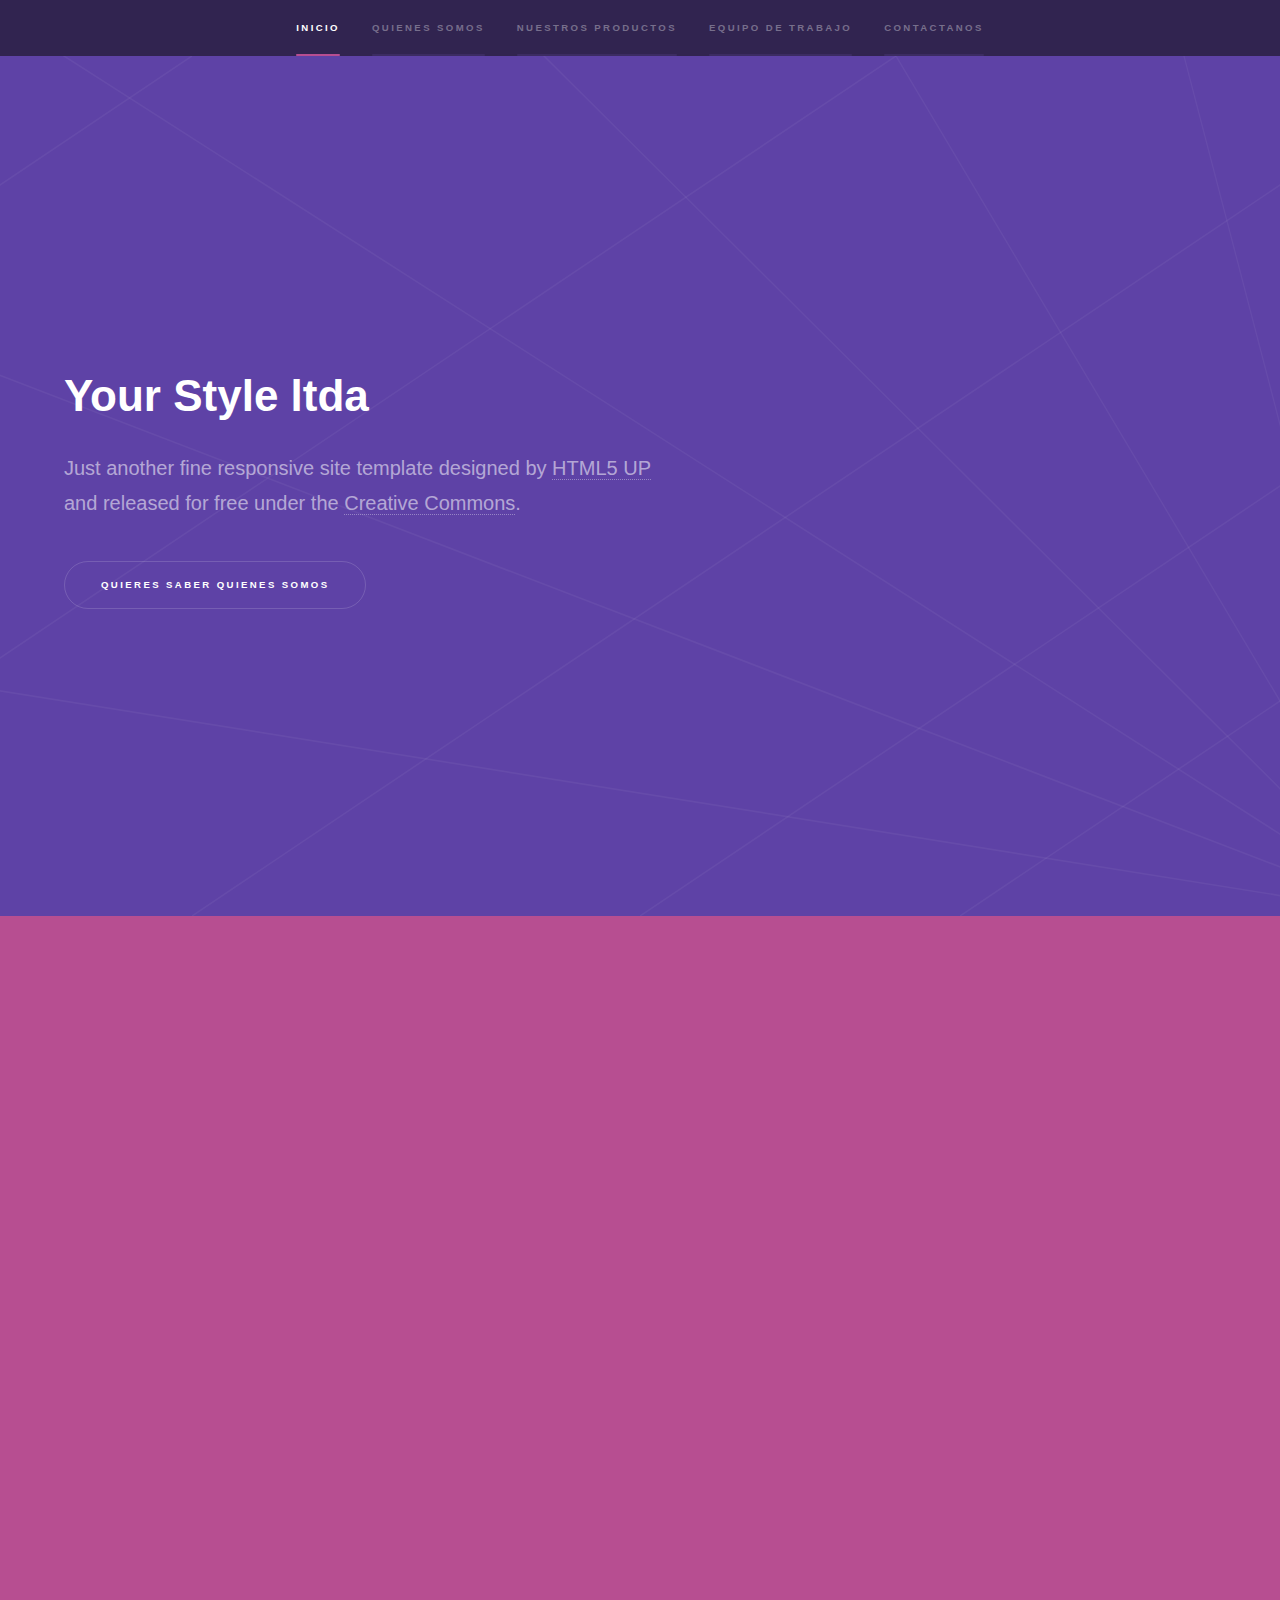
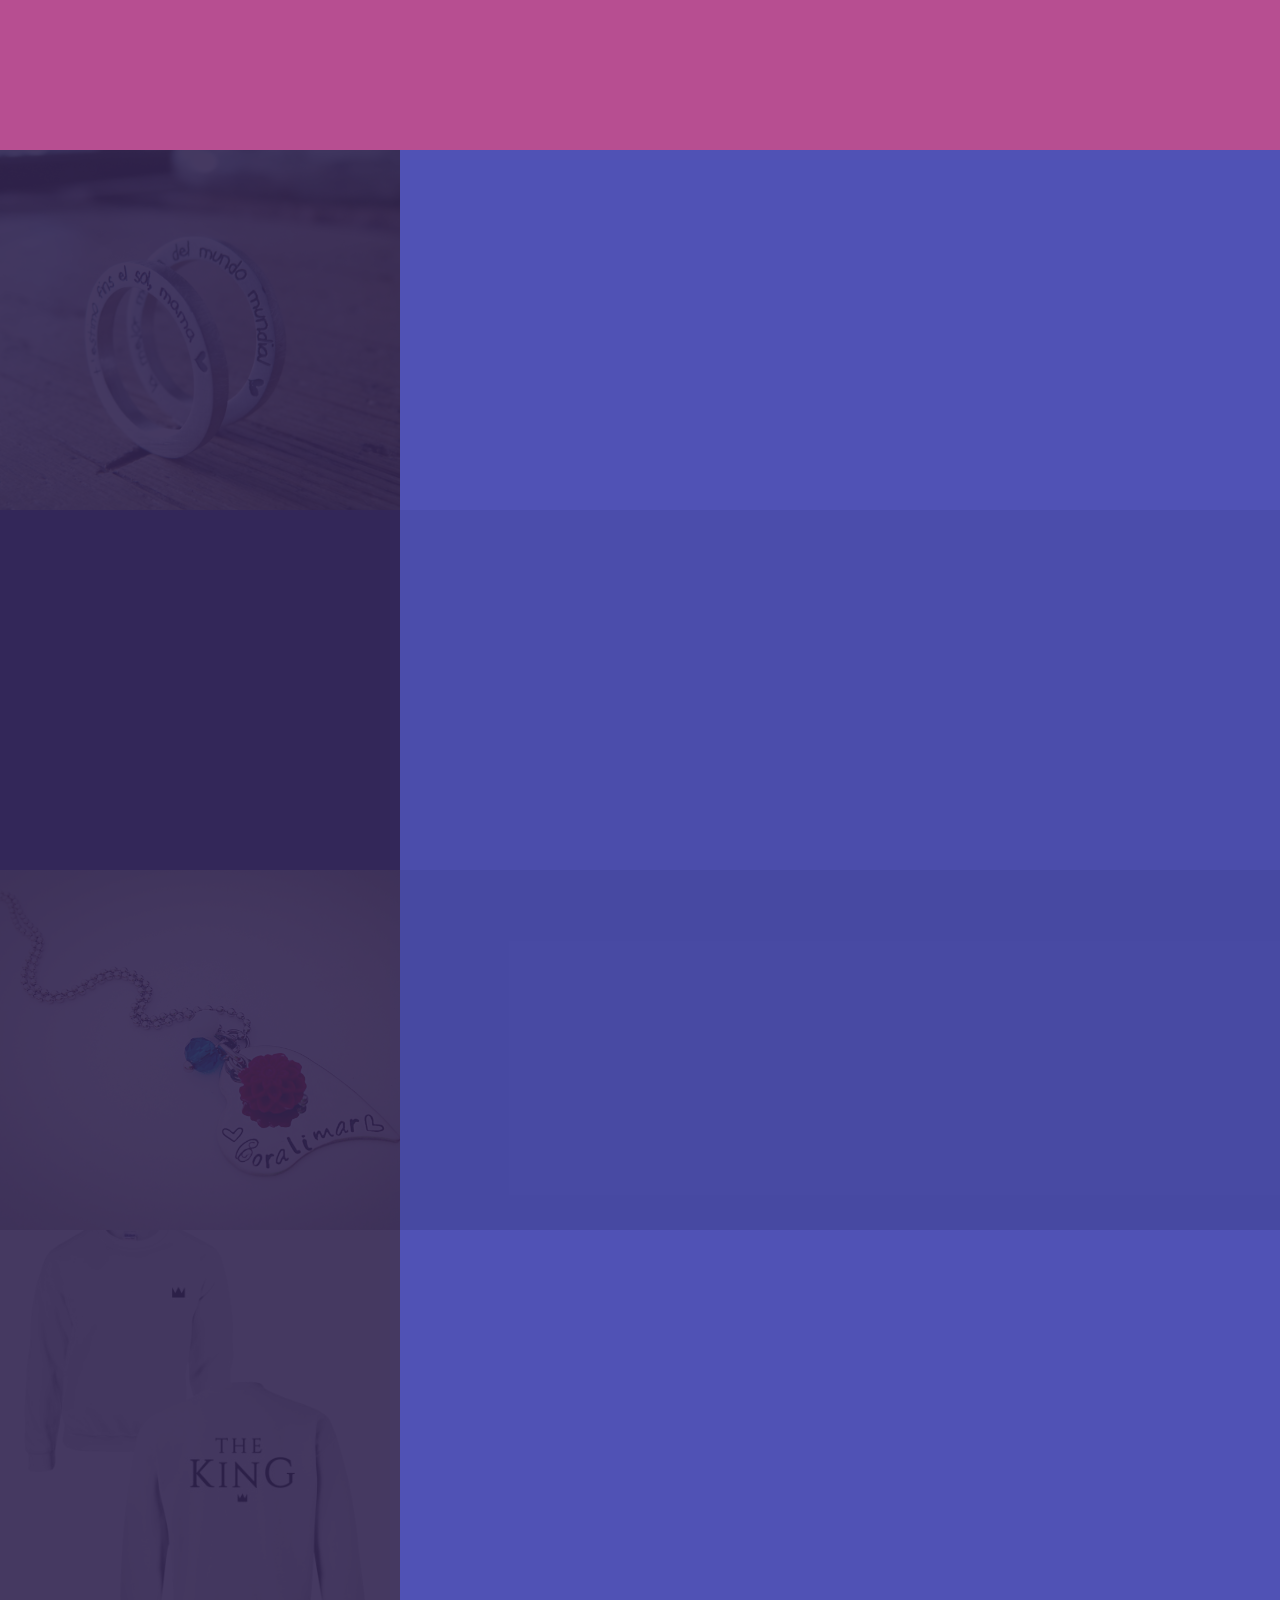
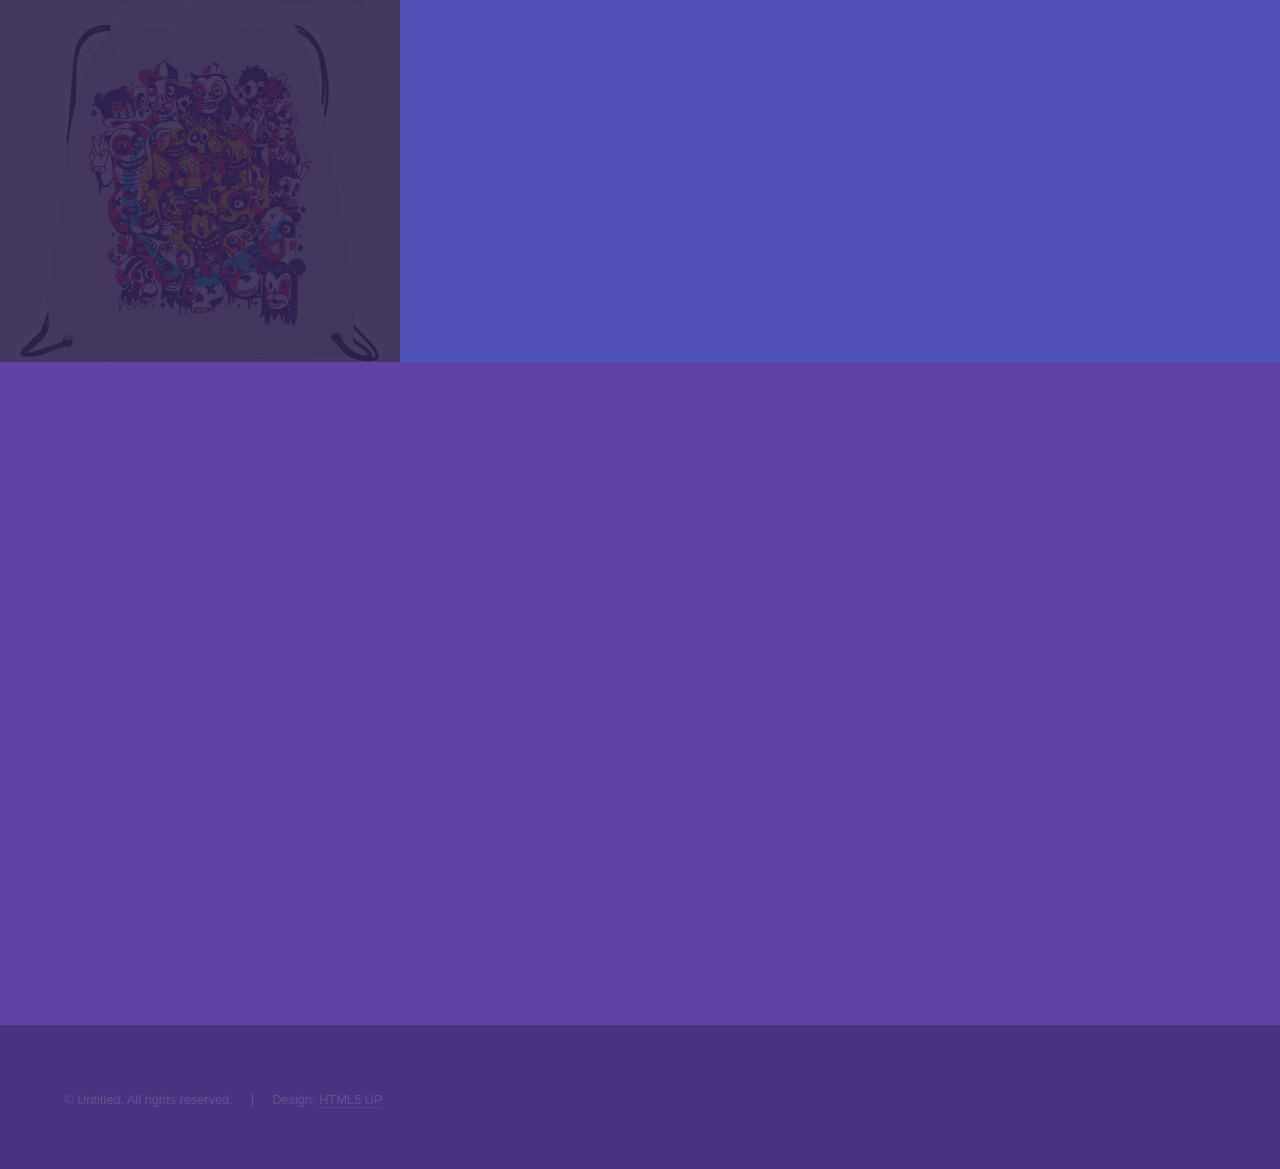
==== commit 88da2dd9: "modal productos se agrego un modal de forma dinámica que permita cambiar la información dependiendo " ====
--- a/inicio.html
+++ b/inicio.html
@@ -5,9 +5,86 @@
 		<meta charset="utf-8" />
 		<meta name="viewport" content="width=device-width, initial-scale=1, user-scalable=no" />
 		<link rel="stylesheet" href="assets/css/main.css" />
+		<noscript><link rel="stylesheet" href="assets/css/noscript.css" /></noscript>
+
+
+<!-- copiar desde aqui -----------------------------------------------------------------------------------  -->
 		<link rel="stylesheet" href="assets/css/style.css" />
-		<noscript><link rel="stylesheet" href="assets/css/noscript.css" /></noscript>
+		<link rel="stylesheet" type="text/css" href="assets/css/font-awesome.min.css"/>
+
+		<!-- modal -->
+  		<script src="assets/js/jquery_modal.min.js"></script>
+		<script src="assets/js/jquery.modal.js" type="text/javascript" charset="utf-8"></script>
+  		<link rel="stylesheet" href="assets/css/jquery.modal.css" type="text/css" media="screen" />
 		
+		<!-- funciones modal -->
+		<script language="javascript"> 
+			var i;
+		function contadormas(iddeinput){ 
+		    var cant = document.getElementById(iddeinput); 
+		    if(cant.value>=2){
+		        i = cant.value;
+		    }else{
+		        if(cant.value == "1"){
+		        	i = 1;
+		        }
+		    }
+		    i++; 
+		    cant.value = i;
+		}
+
+		function contadormenos(iddeinput){
+		    var cant = document.getElementById(iddeinput); 
+		    if(cant.value>2){
+		        i = cant.value;
+		        i--;
+		        cant.value = i;
+		    }else{
+		        cant.value="1";
+		    }
+		}
+
+		// cambiar imagen del modal -----------------
+		function clickaction( b ){
+			// Accion por defecto para Buttons;
+			switch( b.id ){
+			   case "anillo":
+			   		$titulo = "Anillo Personalizado";
+		        	$imagen = "images/anillo.jpg"; 
+		        	$descripcion = "Anillo de plata, con mensaje personalizado, especial para el dia de la madre";
+		            break;
+			   case "pulsera":
+			   		$titulo = "Pulsera Personalizada";
+		        	$imagen = "images/pulsera.jpg";  
+		        	$descripcion = "Pulsera para enamorados, demuestra que tan grande es tu amor";    
+		            break;
+			   case "collar":
+			   		$titulo = "Collar Personalizado";
+		        	$imagen = "images/collar.jpg";  
+		        	$descripcion = "Collar artesanal, personalizado. un recuerdo muy elegante";  
+		            break;
+		        case "camisas":
+		        	$titulo = "Camisa Personalizada";
+		        	$imagen = "images/camisas.jpg"; 
+		        	$descripcion = "Estampados personalizados, marca tu estilo, deja huella.";   
+		            break;
+		        case "tulas":
+		        	$titulo = "Tula Personalizada";
+		        	$imagen = "images/tulas.jpg";  
+		        	$descripcion = "Que tu estilo te acompañe en todas tus aventuras";
+		            break;
+		    }
+
+		    document.getElementById("tituloModal").innerHTML = $titulo;
+		    document.getElementById("descripcionModal").innerHTML = $descripcion;
+		    document.getElementById('imagenModal').src = $imagen; 
+		    document.getElementById("cantidad1").value = '1';
+		}
+
+		</script>	
+
+<!-- copiar hasta aqui ------------------------------------------------------------------------------------------------- -->
+
 	</head>
 	<body class="is-preload">
 
@@ -17,8 +94,14 @@
 					<nav>
 						<ul>
 							<li><a href="#intro">Inicio</a></li>
+
+							<!-- copiar desde aqui --------------------------------------------------- -->
+
 							<li><a href="#quienesSomos">Quienes Somos</a></li>
 							<li><a href="#nuestrosProductos">Nuestros Productos</a></li>
+							
+							<!-- copiar hasta aqui ---------------------------------------------------- -->
+
 							<li><a href="#three">Equipo de Trabajo</a></li>
 							<li><a href="#four">Contactanos</a></li>
 						</ul>
@@ -41,6 +124,9 @@
 						</div>
 					</section>
 
+
+<!-- copiar desde aqui ---------------------------------------------------------------------------------- -->
+
 				<!-- quienes somos -->
 					<section id="quienesSomos" class="wrapper style3 fade-up">
 						<div class="inner azul">
@@ -79,13 +165,13 @@
 				<!-- nuestros productos -->
 					<section id="nuestrosProductos" class="wrapper style2 spotlights">
 						<section>
-							<a href="#" class="image"><img src="images/anillo.jpg" alt="" data-position="center center" /></a>
+							<a href="#" class="image"><img src="images/anillo.jpg" id="anillo" alt="" data-position="center center" /></a>
 							<div class="content">
 								<div class="inner">
 									<h2>Anillos</h2>
 									<p>La empresa personalizara anillos en acero los cuales llevaran grabado lo que el cliente desee como: (fechas, nombres, iniciales y frases) tendrán un precio cómodo para los clientes.</p>
 									<ul class="actions">
-										<a href="#venderProductos" class="boton" rel="modal:open"><span class="text-boton">Comprar</span></a>
+										<a href="#vender" onclick="clickaction(this)" id="anillo" class="boton" rel="modal:open"><span class="text-boton">Comprar</span></a>
 									</ul>
 								</div>
 							</div>
@@ -96,7 +182,7 @@
 								<div class="inner">
 									<h2>Pulseras</h2>
 									<p>La empresa se encargara de elaborar y personalizar pulseras con materiales artesanales o hechos con hilos, fibras textiles, metales, silicona y de gomas.</p>
-									<a href="#" class="boton"><span class="text-boton">Comprar</span></a>
+									<a href="#vender" onclick="clickaction(this)" id="pulsera" class="boton" rel=modal:open><span class="text-boton">Comprar</span></a>
 								</div>
 							</div>
 						</section>
@@ -106,7 +192,7 @@
 								<div class="inner">
 									<h2>Collares</h2>
 									<p>Se ofrecerá collares tipo artesanal hechos con hilos, argollas, broches, piedras, perlas y detalles metálicos. Cada uno de estos será personalizado y elaborado con  los materiales y diseños los cuales serán escogidos por nuestro cliente.</p>
-									<a href="#" class="boton"><span class="text-boton">Comprar</span></a>
+									<a href="#vender" onclick="clickaction(this)" id="collar" class="boton" rel=modal:open><span class="text-boton">Comprar</span></a>
 								</div>
 							</div>
 						</section>
@@ -116,11 +202,45 @@
 								<div class="inner">
 									<h2>Camisas y Gorras</h2>
 									<p>Camisas y gorras estampadas de todo tipo, el precio variará según la complejidad del estampado que se requiera y el tipo de tela escogido por el cliente, también llevaran detalles como lentejuelas, piedrillas, tela de terciopelo, plumas, esto dará un aspecto de alto relieve pero cada uno de estos detalles serán escogidos por los clientes teniendo en cuenta sus gustos y exigencias.</p>
-									<a href="#" class="boton"><span class="text-boton">Comprar</span></a>
-								</div>
-							</div>
-						</section>
+									<a href="#vender" onclick="clickaction(this)" id="camisas" class="boton" rel=modal:open><span class="text-boton">Comprar</span></a>
+								</div>
+							</div>
+						</section>
+						<section>
+							<a href="#" class="image"><img src="images/tulas.jpg" alt="" data-position="25% 25%" /></a>
+							<div class="content">
+								<div class="inner">
+									<h2>Tulas</h2>
+									<p>Las tulas serán personalizadas con muchos detalles escogidos por los clientes, están serán estampadas con diferentes figuras, animales o cosas también se le añadirán materiales como perlas, lentejuelas, brillantinas, telas de diferente tipos, cada uno de estos elementos se pondrán en la tula si el cliente así lo desea.</p>
+									<a href="#vender" onclick="clickaction(this)" id="tulas" class="boton" rel=modal:open><span class="text-boton">Comprar</span></a>
+								</div>
+							</div>
+						</section>
+
+						<!--  -- --- ------------------------- modal vender --------------------------------------------------- -->
+						<div id="vender" class="modal">
+							<h4 class="titulo">Comprar</h4>
+							<div style="float: left; width: 160px">
+								<span id="tituloModal" style="color: Black;"></span>
+								<br>
+								<p id="descripcionModal" style="width: 100%; color: black; font-size: 12px; text-align: justify-all;"></p>
+								<span style="width: 100%; color: black; font-size: 14px; font-weight: bold;">Cantidad</span>
+								<table style="width: 100%;">
+									<tr>
+										<button class="boton btn-form" type="button" id="menos" onclick="javascript: contadormenos('cantidad1')"><i class="fa fa-minus"></i></button>
+										<input id="cantidad1" type="text" class="cajita" value="1">
+										<button class="boton btn-form" type="button" id="mas" onclick="javascript: contadormas('cantidad1')"><i class="fa fa-plus"></i></button>
+									</tr>
+								</table>
+							</div>
+							<img id="imagenModal" src="images/anillo.jpg" style="width: 250px; height: auto; float: right;">
+							<p></p>
+						</div>
 					</section>
+
+
+
+<!-- copiar hasta aqui ---------------------------------------------------------------------------------------------------- -->
 
 				<!-- cuatro -->
 					<section id="four" class="wrapper style1 fade-up">
@@ -192,6 +312,23 @@
 				</div>
 			</footer>
 
+
+<!-- copiar desde aqui ----------------------------------------------------------------------- -->
+
+		<script type="text/javascript">
+			$(function() {
+				$('a[href="#vender"]').click(function(event) {
+			      event.preventDefault();
+			      $(this).modal({
+			        fadeDuration: 250
+			      });
+			    });
+		    });
+		</script>
+
+<!-- copiar hasta aqui ---------------------------------------------------------------------------- -->
+
+
 		<!-- Scripts -->
 			<script src="assets/js/jquery.min.js"></script>
 			<script src="assets/js/jquery.scrollex.min.js"></script>
@@ -201,5 +338,7 @@
 			<script src="assets/js/util.js"></script>
 			<script src="assets/js/main.js"></script>
 
+			
+
 	</body>
 </html>--- a/assets/css/style.css
+++ b/assets/css/style.css
@@ -11,8 +11,6 @@
   font-weight: bold;
 }
 .text-boton{
-	background: line/*ar-gradient(to right,#0FFF00,#0169FF,#FF01FF,#FF0901);
-	color: transparent; */
 	color: white;
     -webkit-background-clip: text;
 }
@@ -29,18 +27,7 @@
 	text-align: center;
 	text-transform: uppercase;
 	border-radius: 25px;
-	/*background-color: #E6E6E6;*/
-
-	/*background: rgba(226,226,226,1);
-background: -moz-linear-gradient(top, rgba(226,226,226,1) 0%, rgba(219,219,219,1) 41%, rgba(209,209,209,1) 56%, rgba(254,254,254,1) 100%);
-background: -webkit-gradient(left top, left bottom, color-stop(0%, rgba(226,226,226,1)), color-stop(41%, rgba(219,219,219,1)), color-stop(56%, rgba(209,209,209,1)), color-stop(100%, rgba(254,254,254,1)));
-background: -webkit-linear-gradient(top, rgba(226,226,226,1) 0%, rgba(219,219,219,1) 41%, rgba(209,209,209,1) 56%, rgba(254,254,254,1) 100%);
-background: -o-linear-gradient(top, rgba(226,226,226,1) 0%, rgba(219,219,219,1) 41%, rgba(209,209,209,1) 56%, rgba(254,254,254,1) 100%);
-background: -ms-linear-gradient(top, rgba(226,226,226,1) 0%, rgba(219,219,219,1) 41%, rgba(209,209,209,1) 56%, rgba(254,254,254,1) 100%);
-background: linear-gradient(to bottom, rgba(226,226,226,1) 0%, rgba(219,219,219,1) 41%, rgba(209,209,209,1) 56%, rgba(254,254,254,1) 100%);
-filter: progid:DXImageTransform.Microsoft.gradient( startColorstr='#e2e2e2', endColorstr='#fefefe', GradientType=0 );*/
-
--moz-box-shadow: 0px 10px 14px -7px #ad07ad;
+    -moz-box-shadow: 0px 10px 14px -7px #ad07ad;
 	-webkit-box-shadow: 0px 10px 14px -7px #ad07ad;
 	box-shadow: 0px 10px 14px -7px #ad07ad;
 	background:-webkit-gradient(linear, left top, left bottom, color-stop(0.05, #ff8fff), color-stop(1, #964b96));
@@ -48,30 +35,16 @@
 	background:-webkit-linear-gradient(top, #ff8fff 5%, #964b96 100%);
 	background:-o-linear-gradient(top, #ff8fff 5%, #964b96 100%);
 	background:-ms-linear-gradient(top, #ff8fff 5%, #964b96 100%);
-	/*background:linear-gradient(to bottom, #ff8fff 5%, #964b96 100%);*/
 	filter:progid:DXImageTransform.Microsoft.gradient(startColorstr='#ff8fff', endColorstr='#964b96',GradientType=0);
-	/*background-color:#ff8fff;*/
 	-moz-border-radius:25px;
 	-webkit-border-radius:25px;
 	text-decoration:none;
-	/*color: white;*/
 	color:#800780;
 	
 }
 
 .boton:hover{ 
-  /*background: rgba(255,255,255,1);
-background: -moz-linear-gradient(top, rgba(255,255,255,1) 0%, rgba(227,227,227,1) 44%, rgba(240,240,240,1) 59%, rgba(247,247,247,1) 100%);
-background: -webkit-gradient(left top, left bottom, color-stop(0%, rgba(255,255,255,1)), color-stop(44%, rgba(227,227,227,1)), color-stop(59%, rgba(240,240,240,1)), color-stop(100%, rgba(247,247,247,1)));
-background: -webkit-linear-gradient(top, rgba(255,255,255,1) 0%, rgba(227,227,227,1) 44%, rgba(240,240,240,1) 59%, rgba(247,247,247,1) 100%);
-background: -o-linear-gradient(top, rgba(255,255,255,1) 0%, rgba(227,227,227,1) 44%, rgba(240,240,240,1) 59%, rgba(247,247,247,1) 100%);
-background: -ms-linear-gradient(top, rgba(255,255,255,1) 0%, rgba(227,227,227,1) 44%, rgba(240,240,240,1) 59%, rgba(247,247,247,1) 100%);
-background: linear-gradient(to bottom, rgba(255,255,255,1) 0%, rgba(227,227,227,1) 44%, rgba(240,240,240,1) 59%, rgba(247,247,247,1) 100%);
-filter: progid:DXImageTransform.Microsoft.gradient( startColorstr='#ffffff', endColorstr='#f7f7f7', GradientType=0 ); */
-
-
-
-background:-webkit-gradient(linear, left top, left bottom, color-stop(0.05, #964b96), color-stop(1, #ff8fff));
+	background:-webkit-gradient(linear, left top, left bottom, color-stop(0.05, #964b96), color-stop(1, #ff8fff));
 	background:-moz-linear-gradient(top, #964b96 5%, #ff8fff 100%);
 	background:-webkit-linear-gradient(top, #964b96 5%, #ff8fff 100%);
 	background:-o-linear-gradient(top, #964b96 5%, #ff8fff 100%);
@@ -79,7 +52,6 @@
 	background:linear-gradient(to bottom, #964b96 5%, #ff8fff 100%);
 	filter:progid:DXImageTransform.Microsoft.gradient(startColorstr='#964b96', endColorstr='#ff8fff',GradientType=0);
 	background-color:#964b96;
-
 }
 
 .cuadro {
@@ -324,4 +296,23 @@
 			top: 0;
 		}
 
+}
+
+
+/*formulario modal*/
+
+.btn-form{
+	width: 150px; 
+	/*height: 15px; */
+	/*background-color: pink;*/
+	/*border-radius: 0;*/
+}
+#cantidad1{
+	text-align: center; 
+	width: 150px;
+	color: black;
+	background-color: white;
+	-webkit-box-shadow: 6px 6px 34px -8px rgba(0,0,0,0.4);
+	-moz-box-shadow: 6px 6px 34px -8px rgba(0,0,0,0.4);
+	box-shadow: 6px 6px 34px -8px rgba(0,0,0,0.4);
 }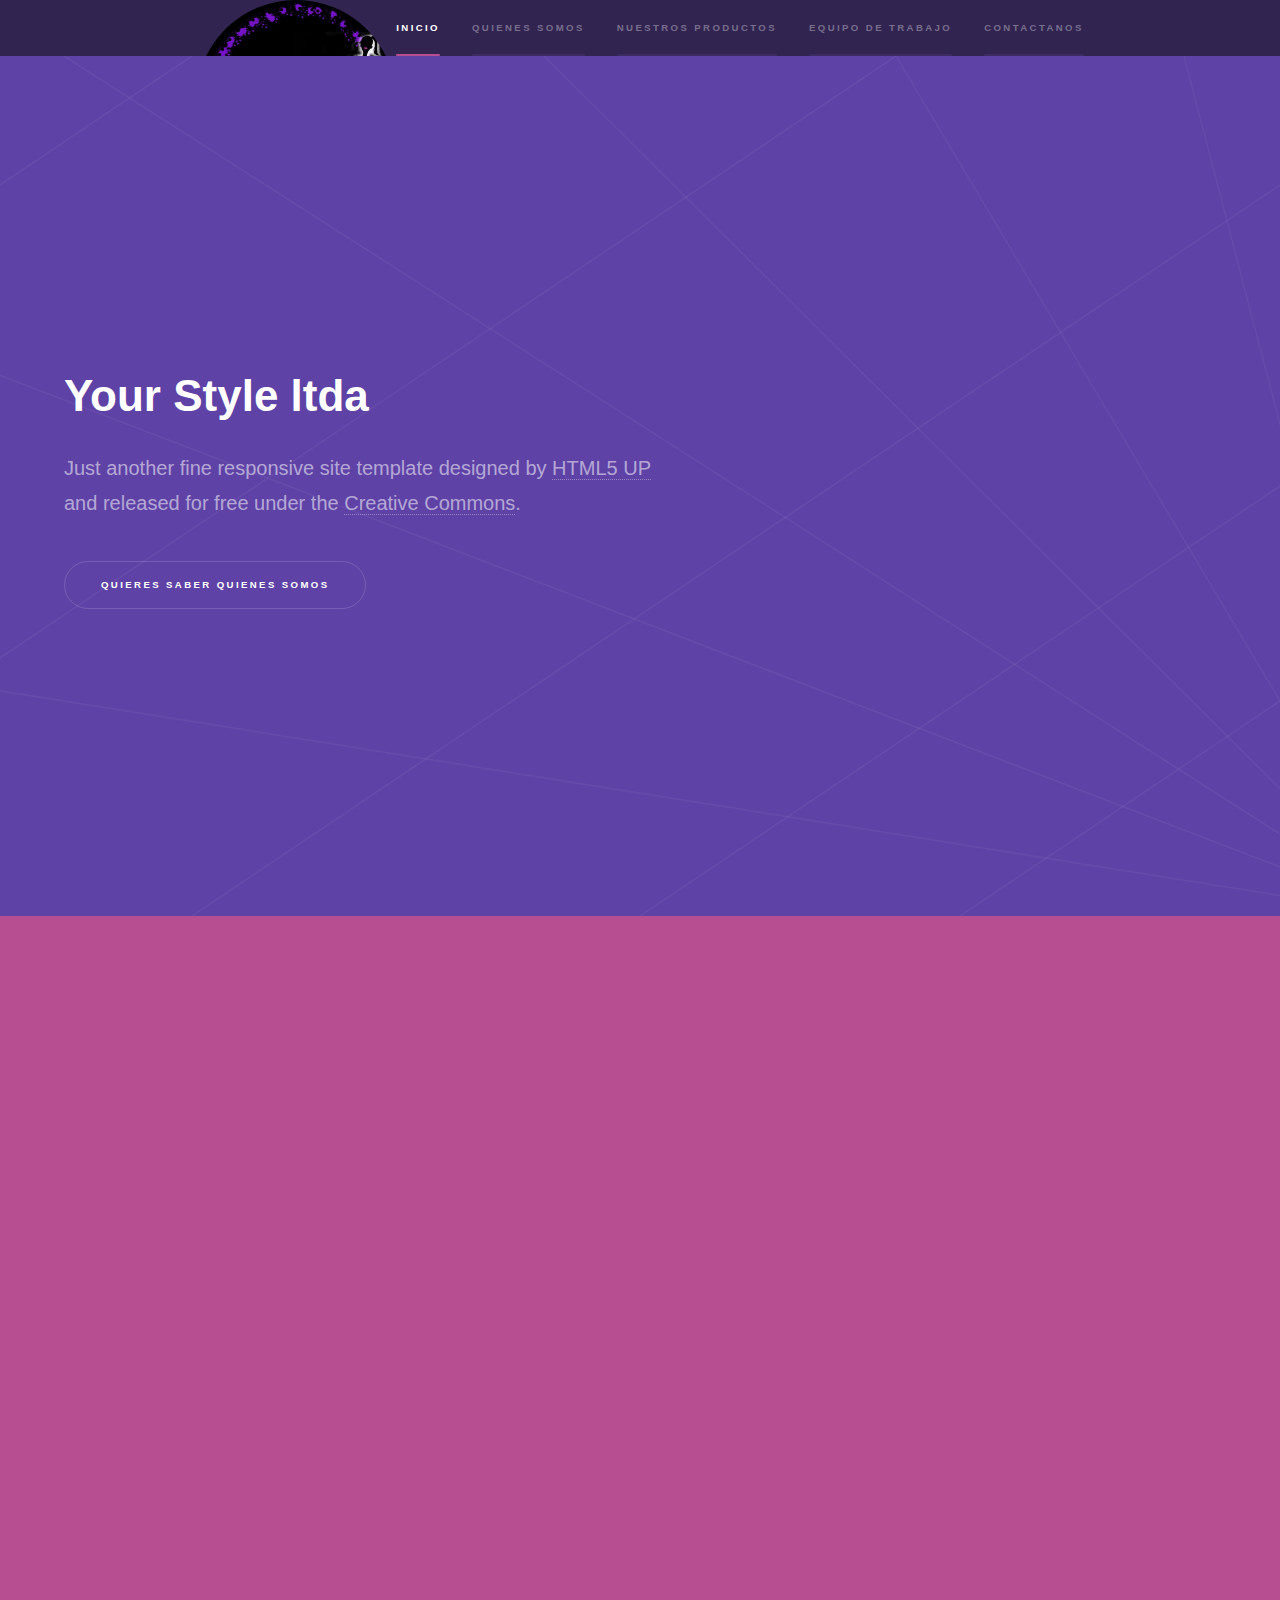
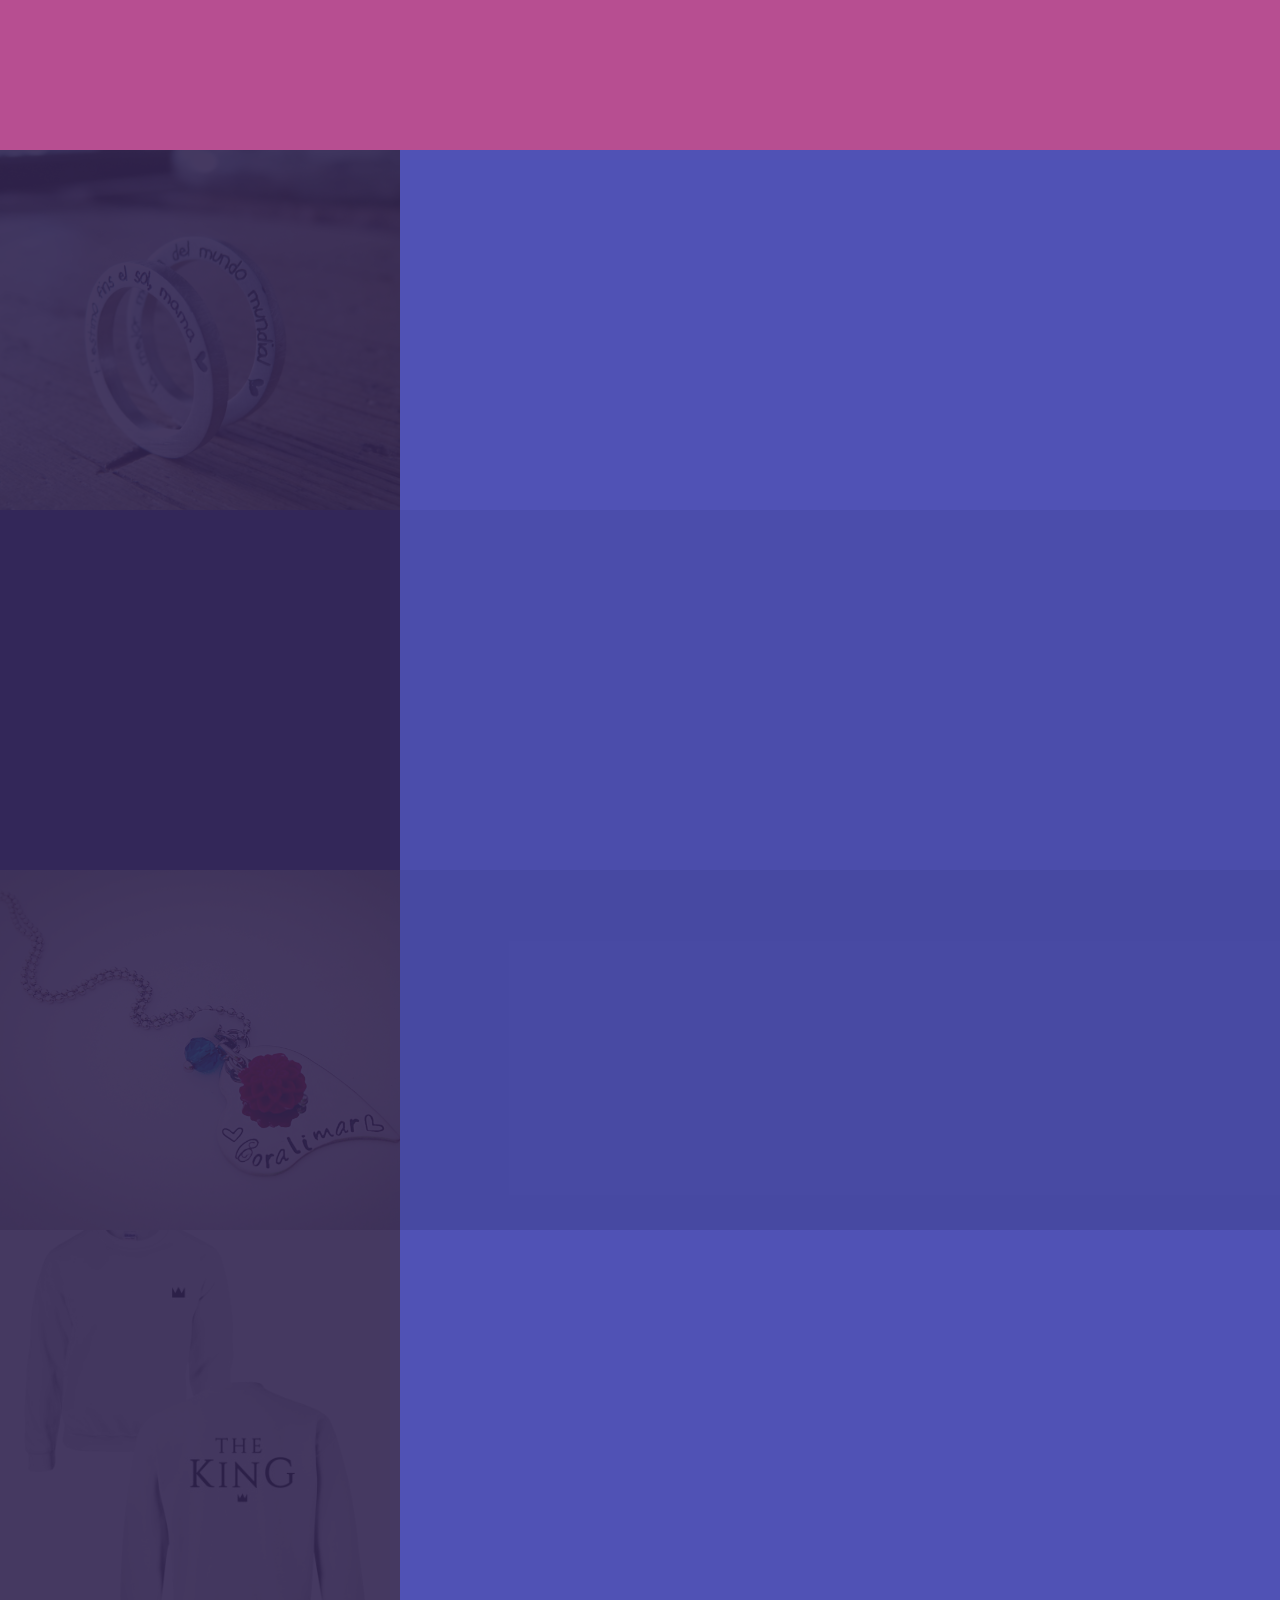
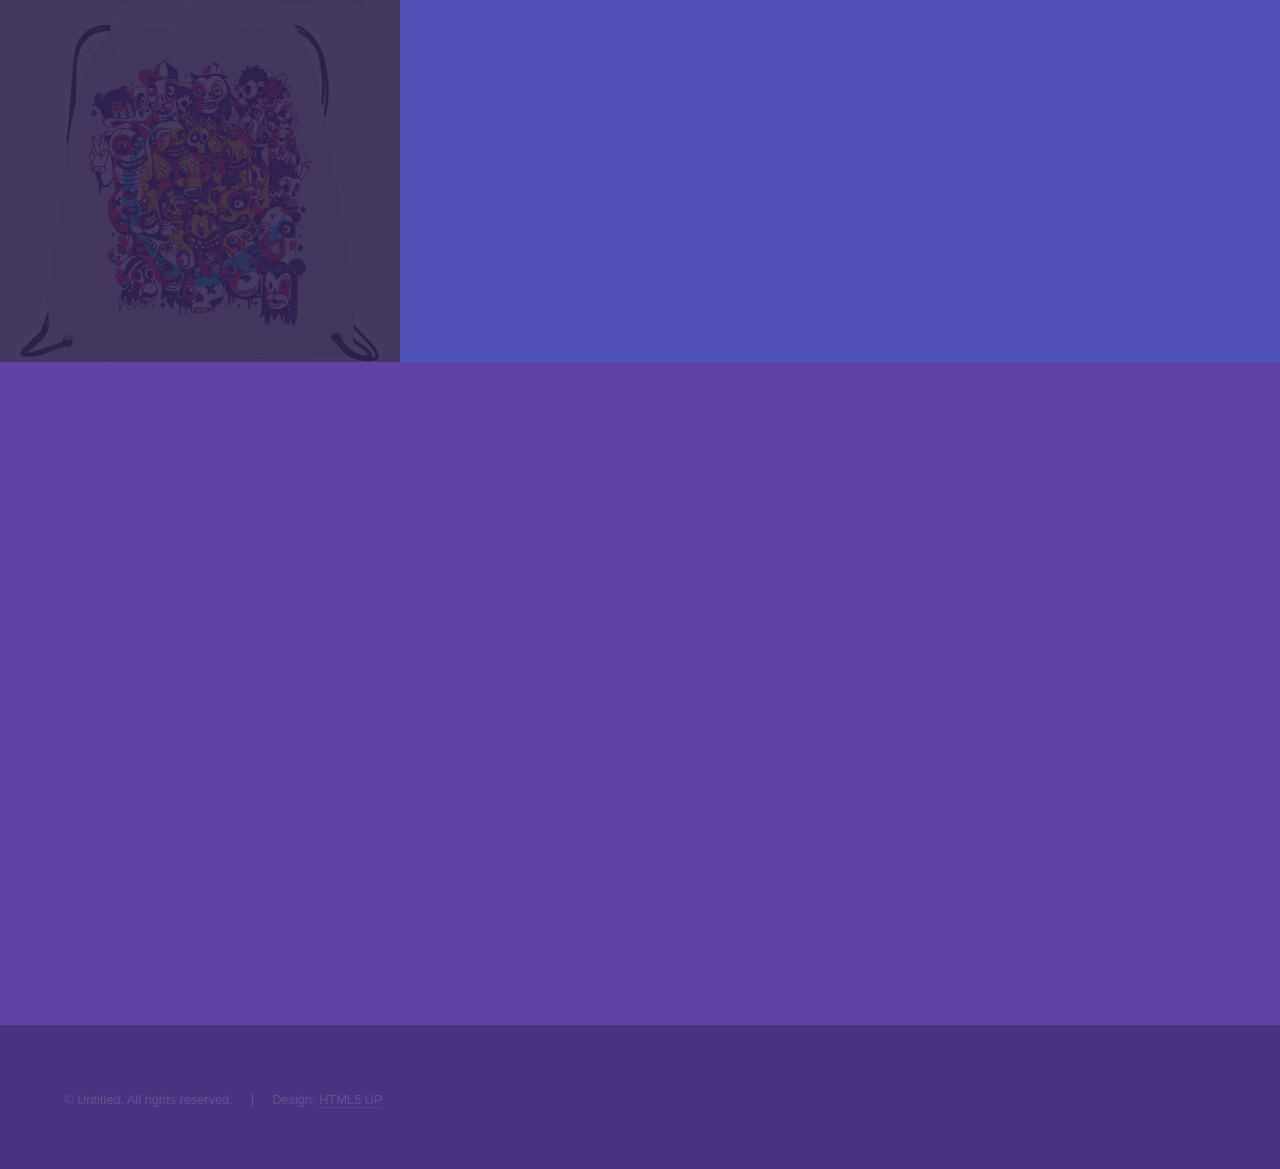
==== commit aeb0ead8: "logo logo de la empresa se acomodo el logo de la empresa en la parte del menú" ====
--- a/inicio.html
+++ b/inicio.html
@@ -91,6 +91,14 @@
 		<!-- Sidebar -->
 			<section id="sidebar">
 				<div class="inner">
+
+					<!-- copiar desde aqui --------------------------------------------------- -->
+
+					<img src="images/logo.jpg" style="width:200px; height:200px; border-radius:150px;">
+
+					<!-- copiar hasta aqui ---------------------------------------------------- -->
+
+					
 					<nav>
 						<ul>
 							<li><a href="#intro">Inicio</a></li>
@@ -99,7 +107,7 @@
 
 							<li><a href="#quienesSomos">Quienes Somos</a></li>
 							<li><a href="#nuestrosProductos">Nuestros Productos</a></li>
-							
+
 							<!-- copiar hasta aqui ---------------------------------------------------- -->
 
 							<li><a href="#three">Equipo de Trabajo</a></li>
